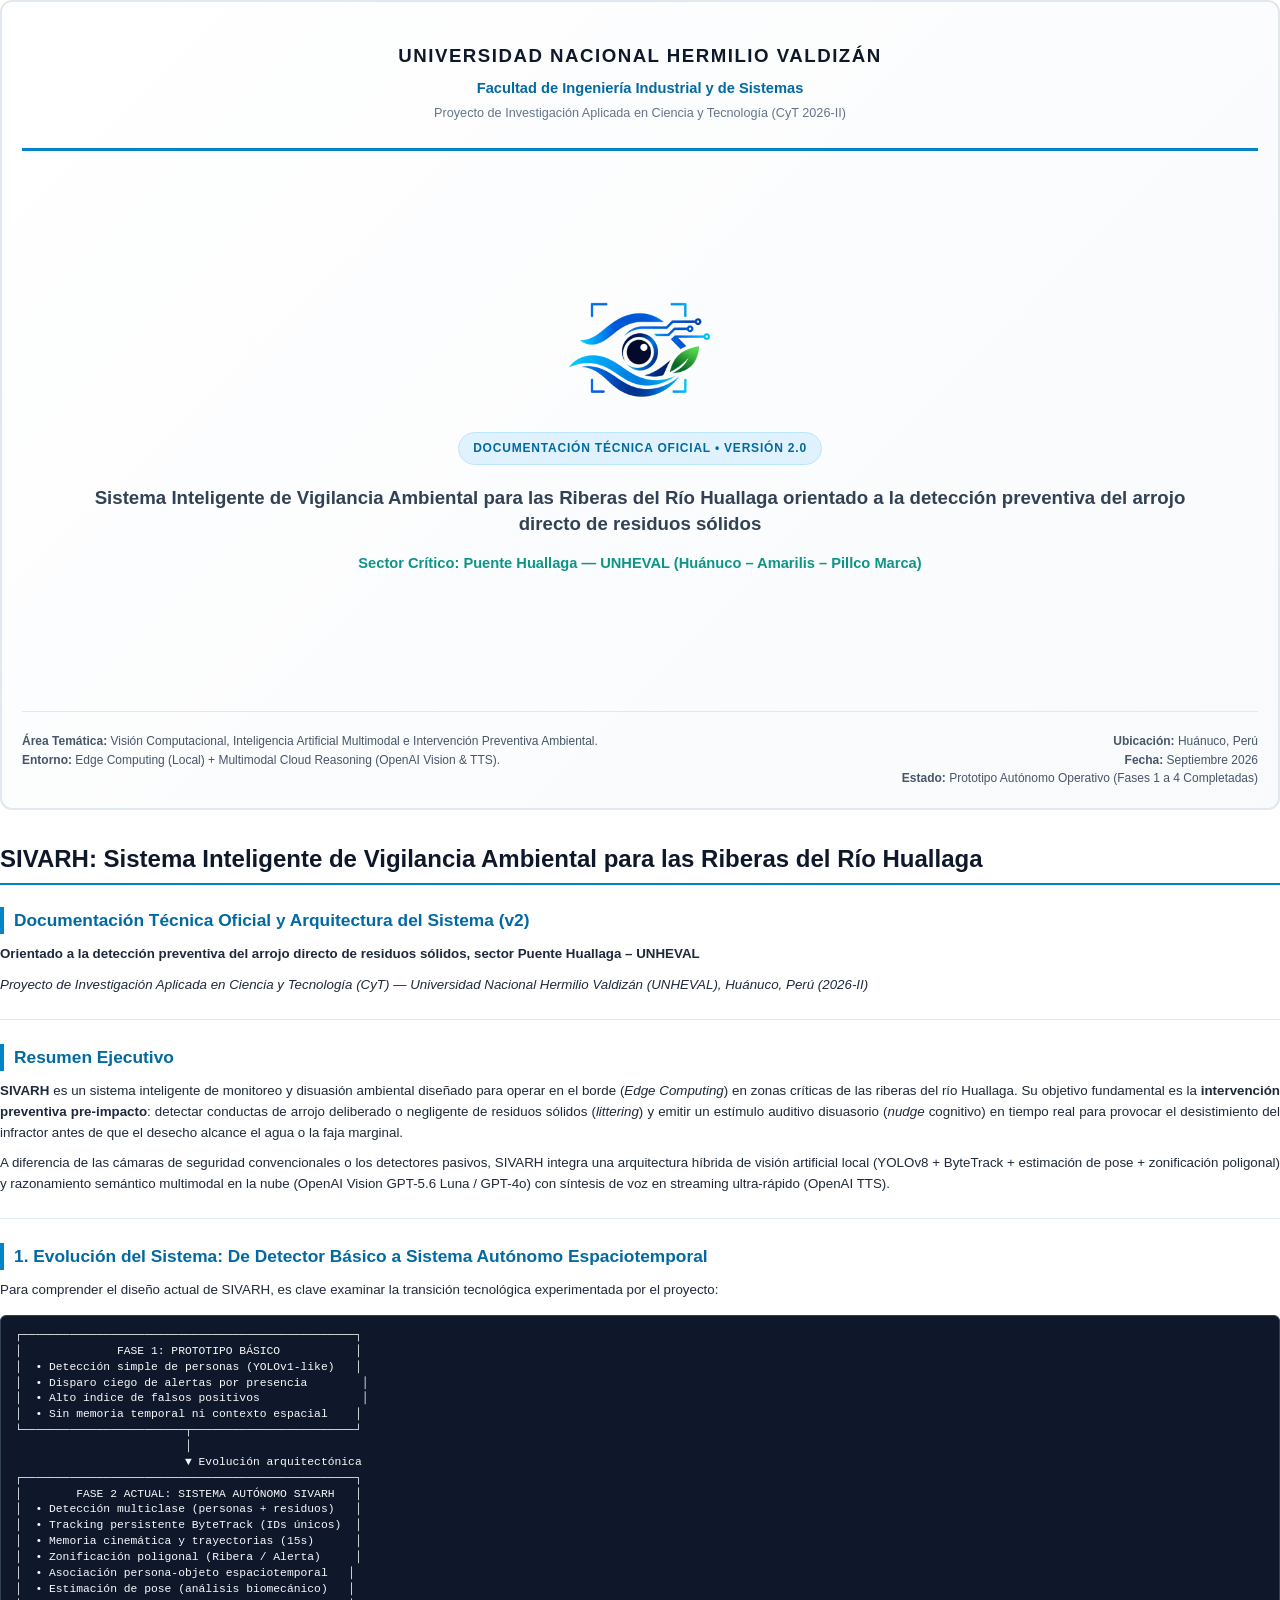
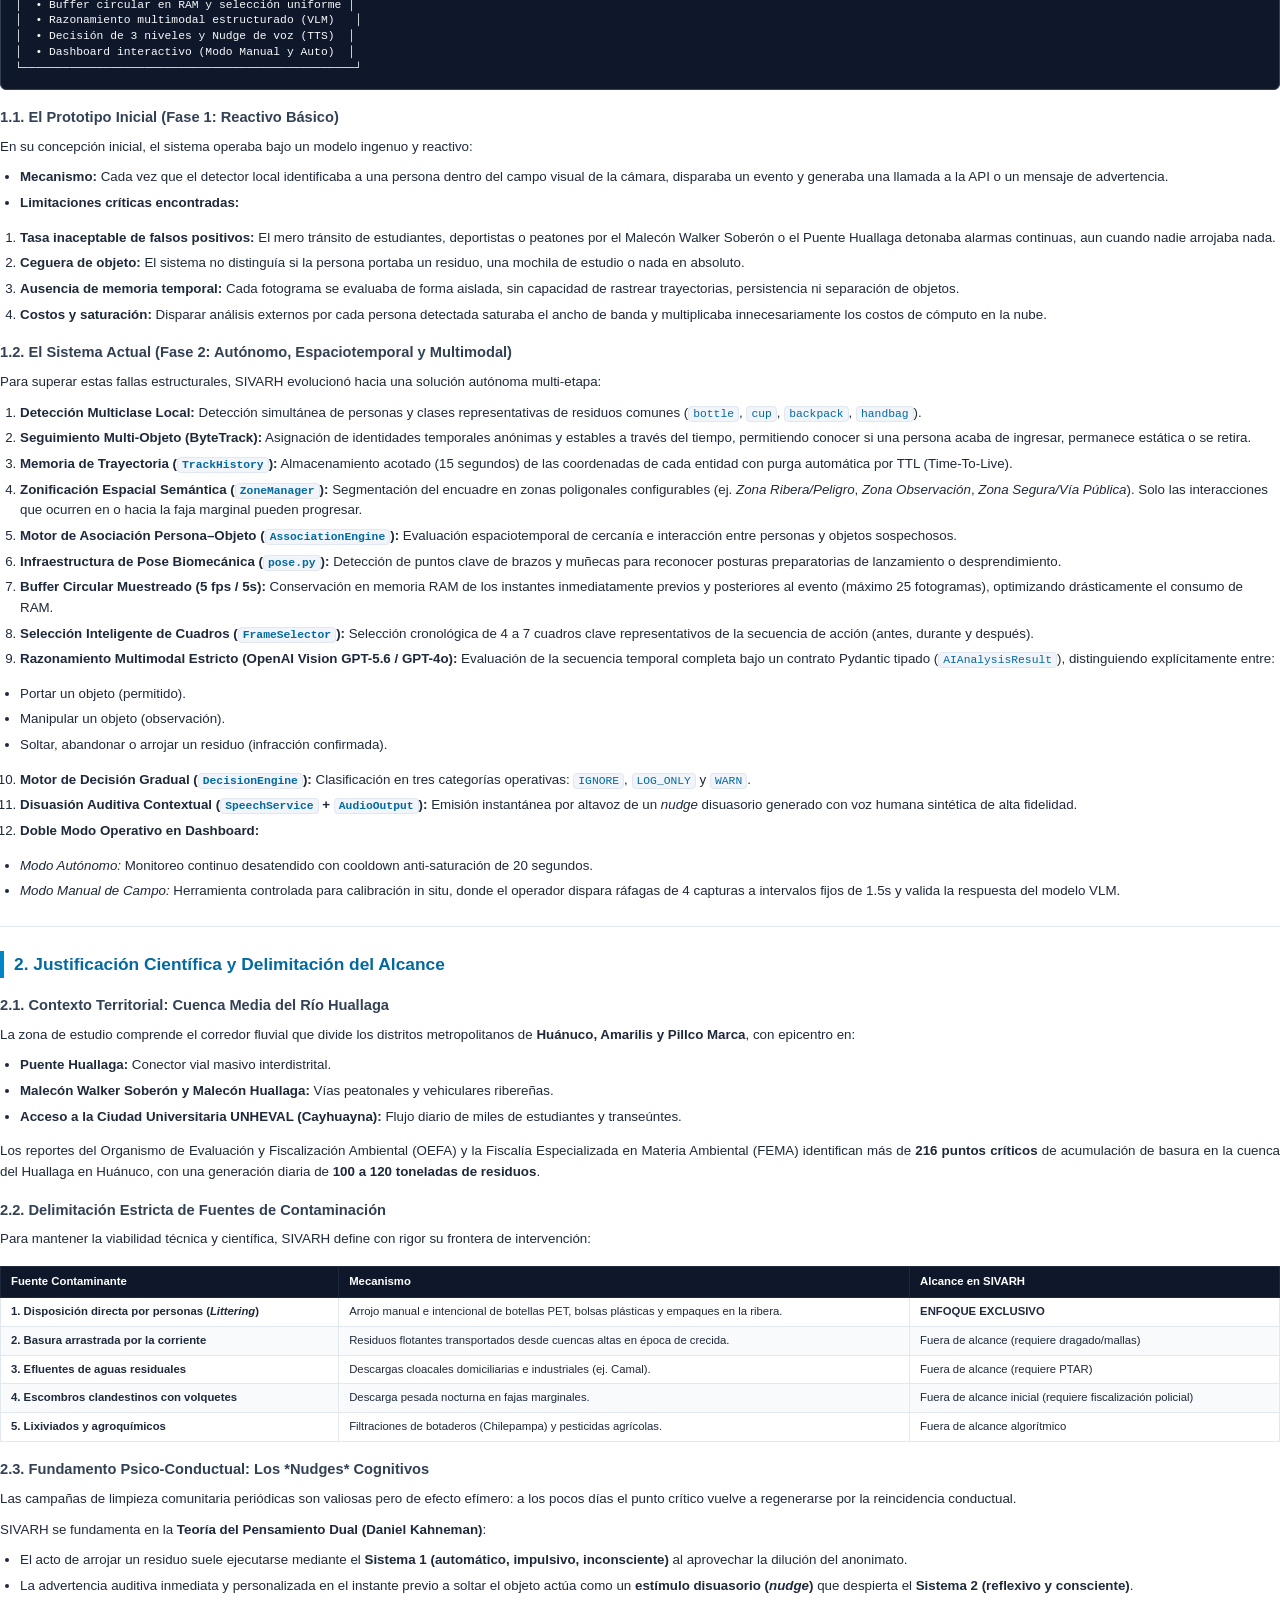
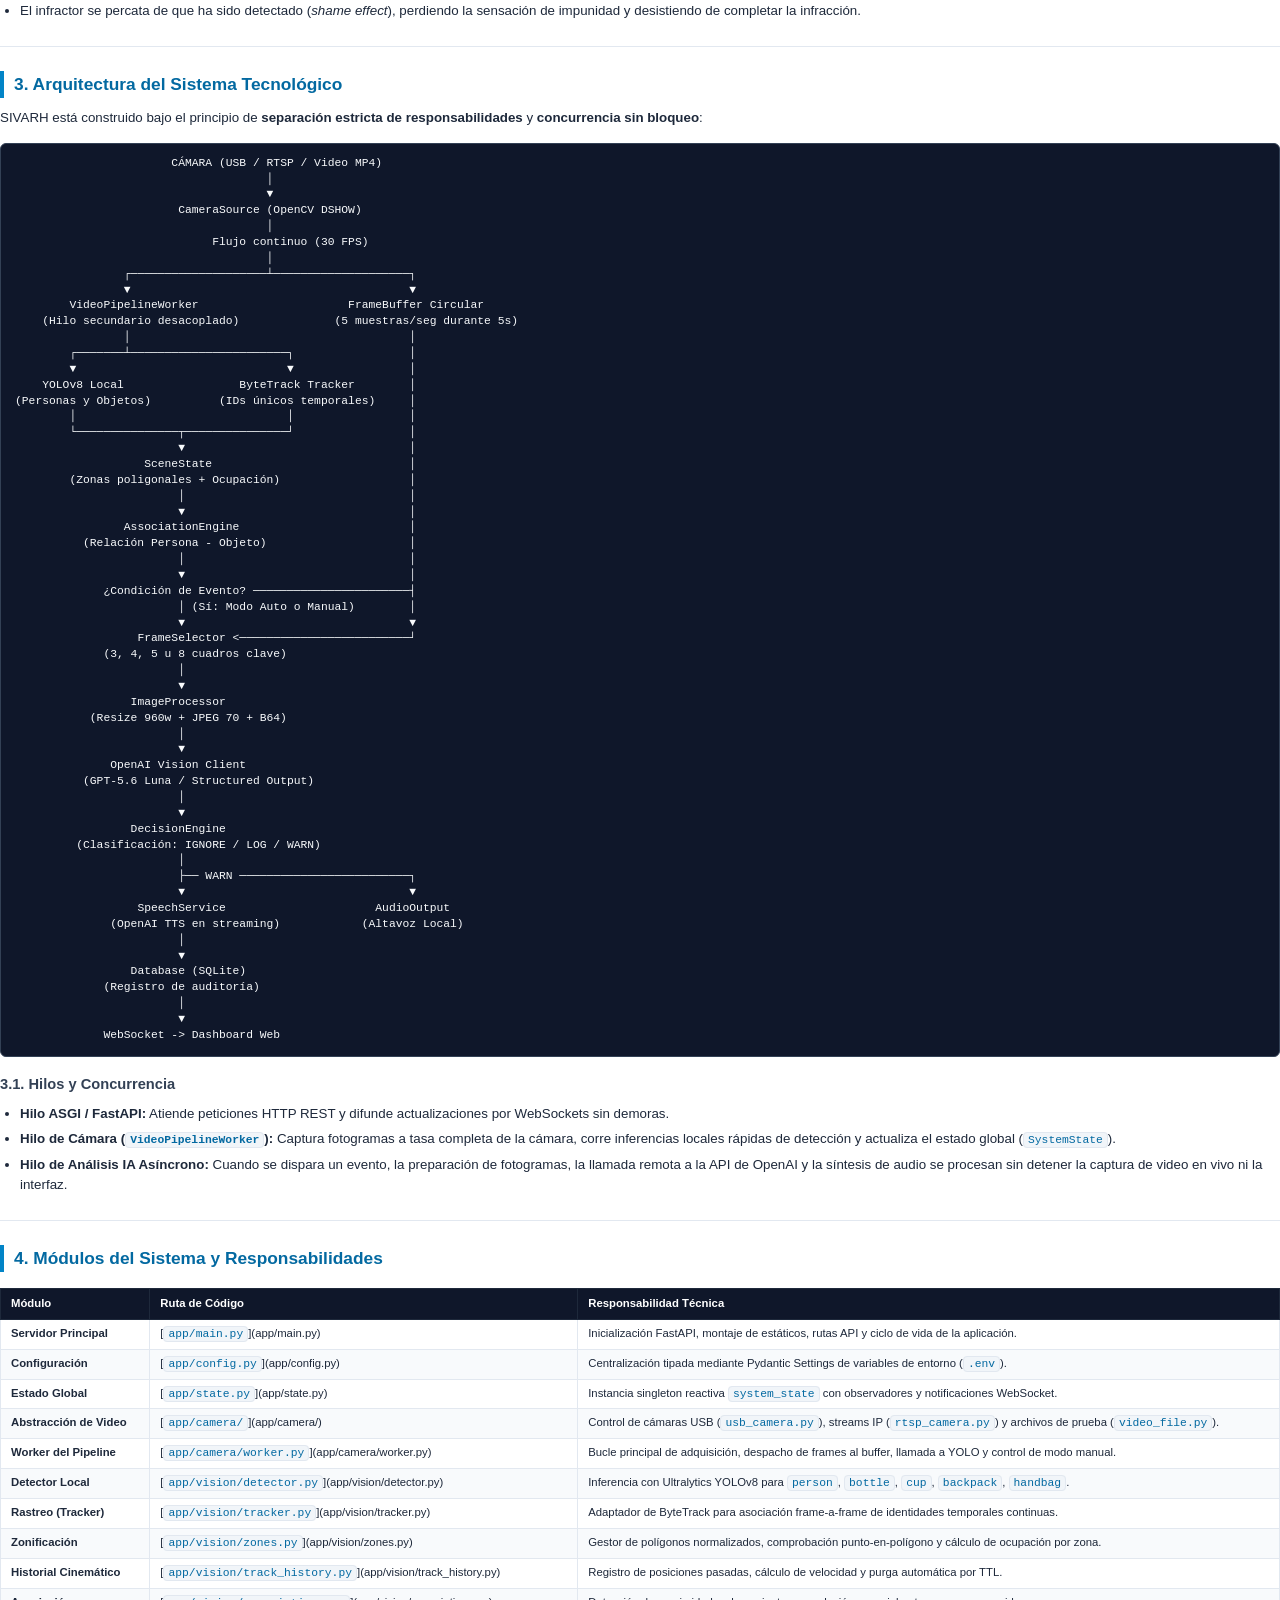
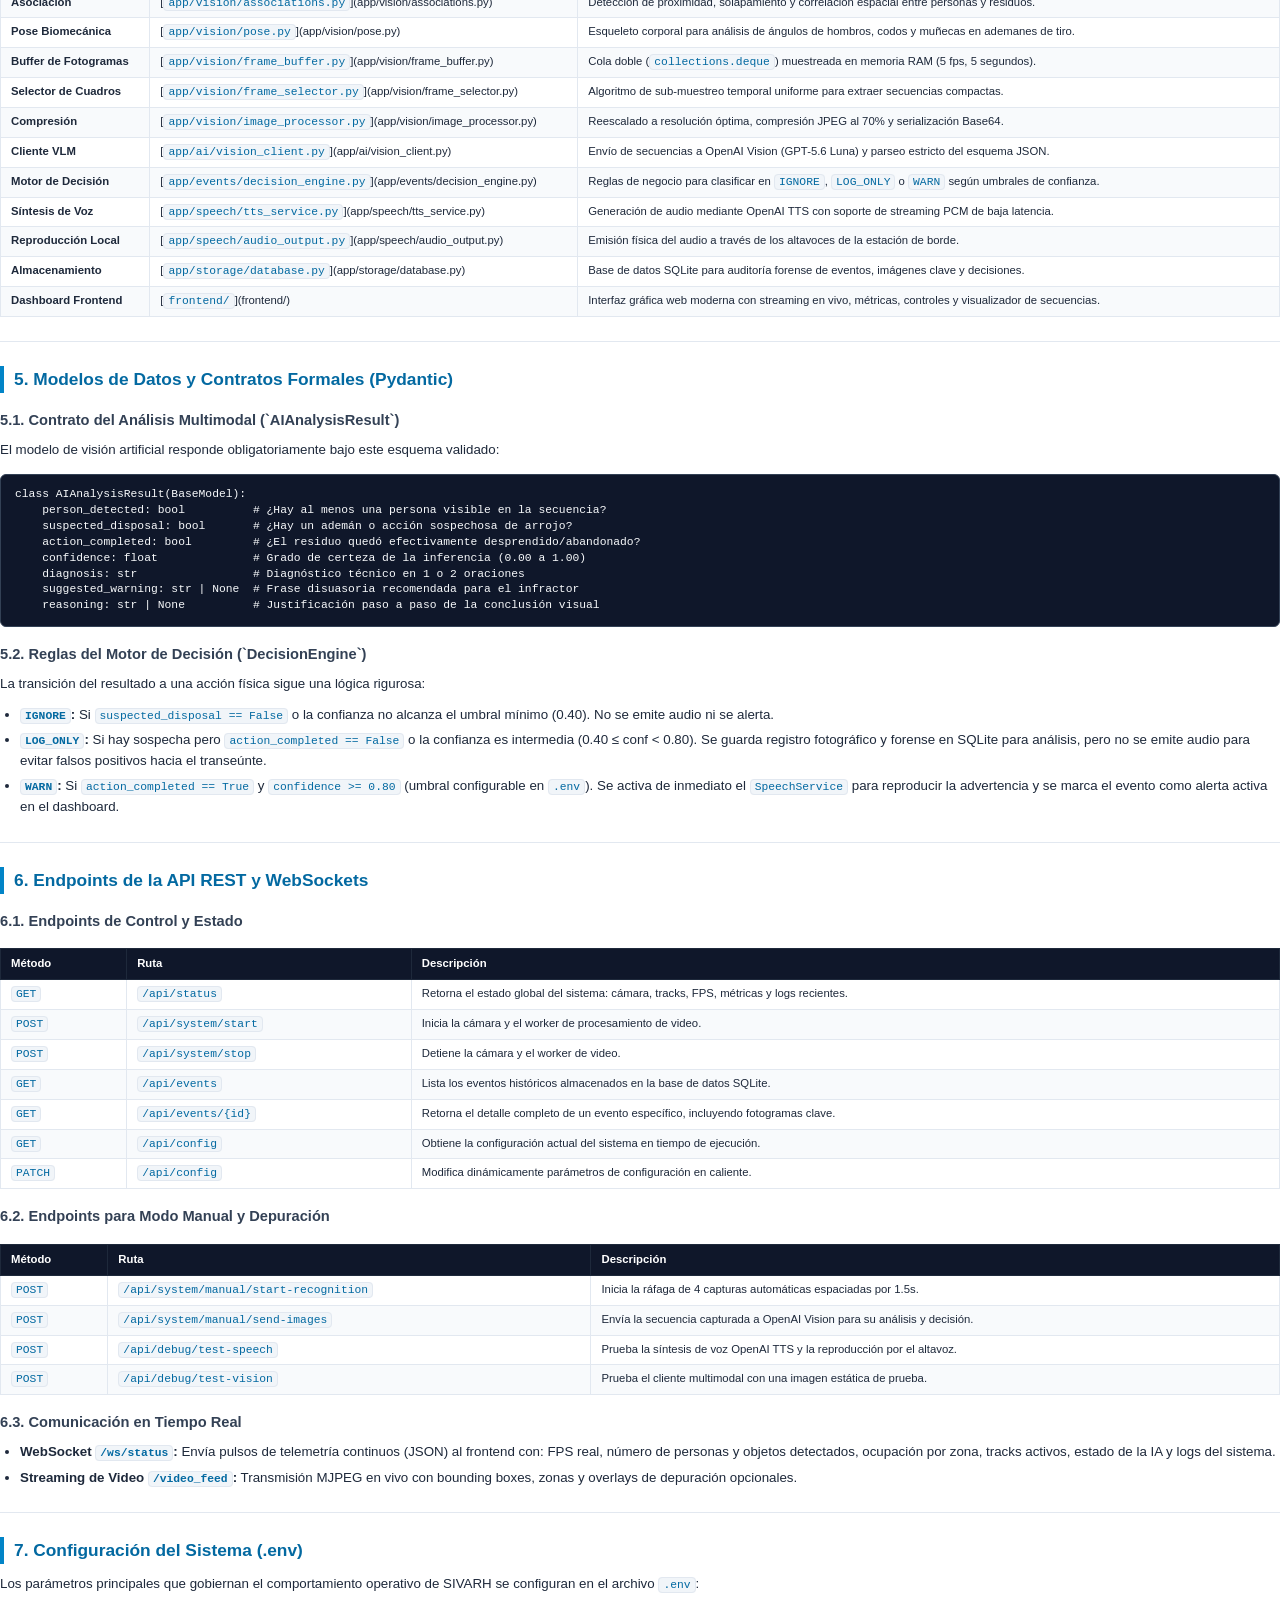
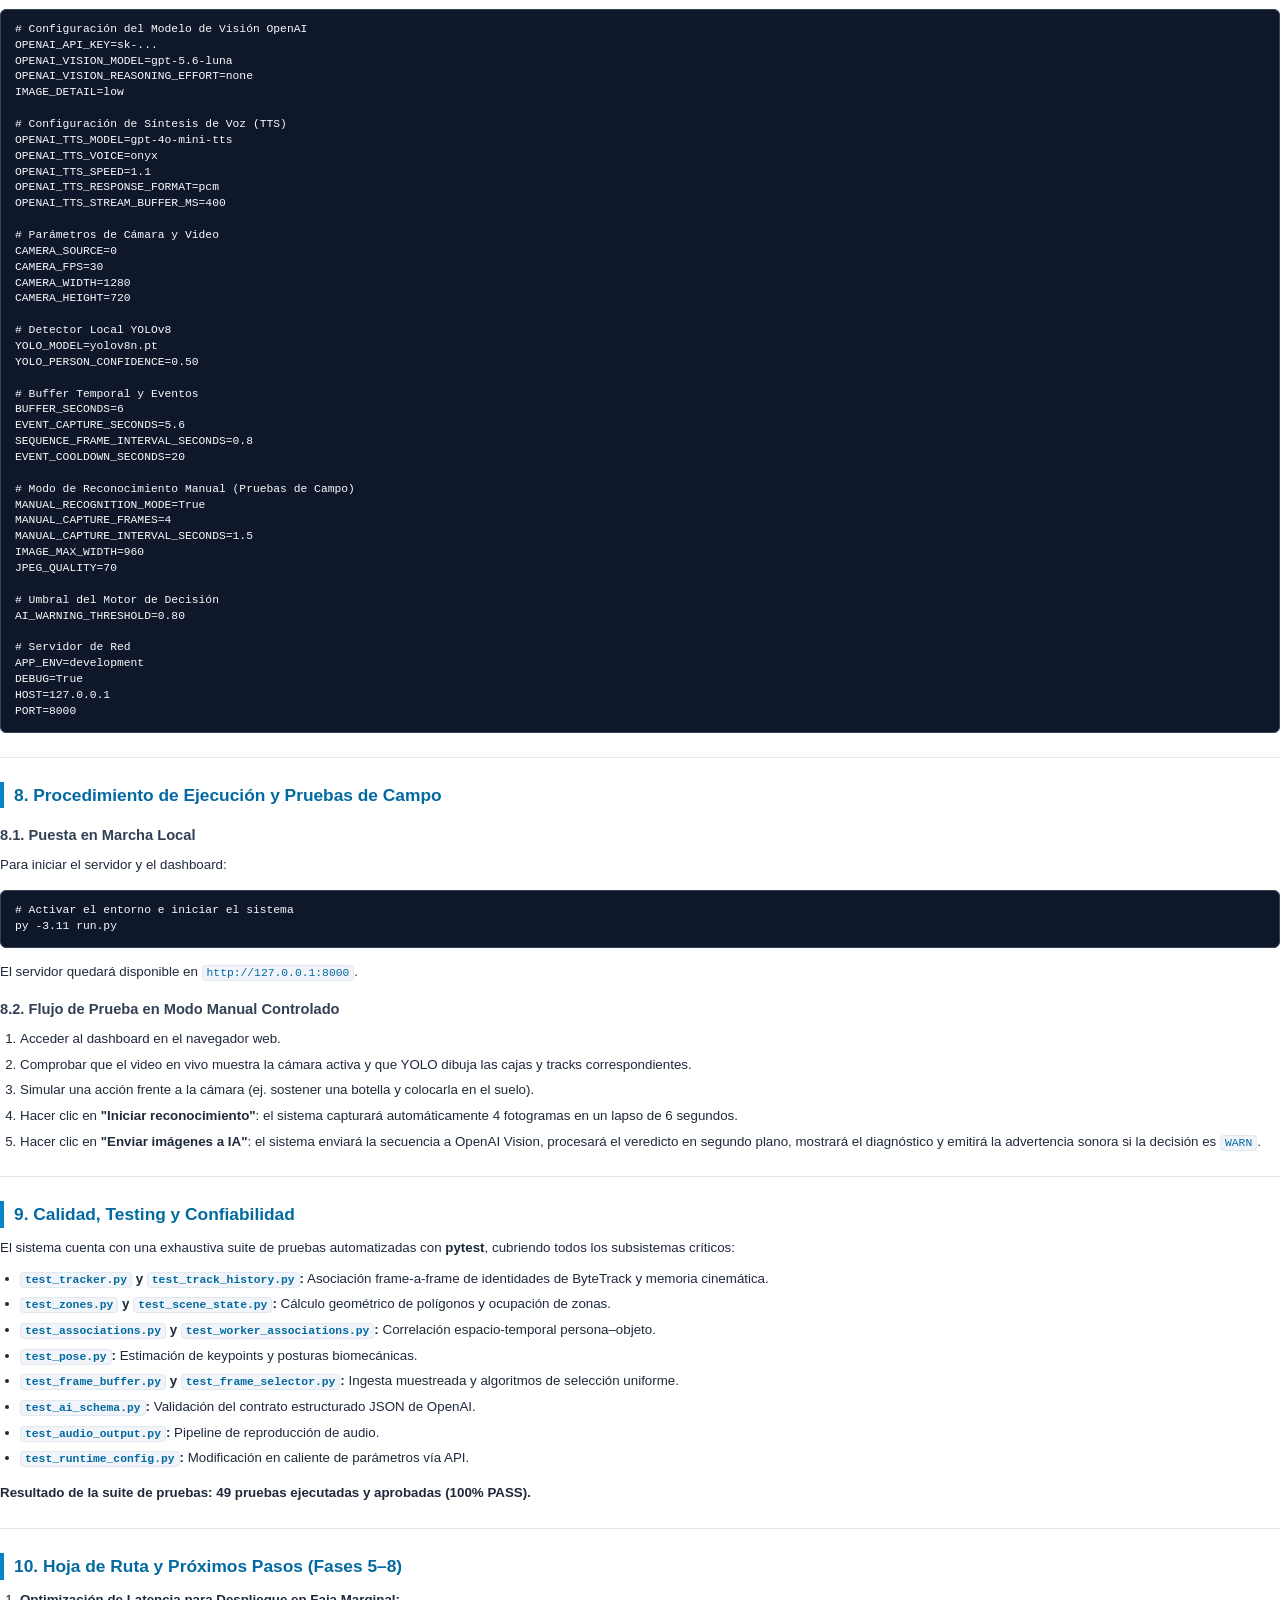
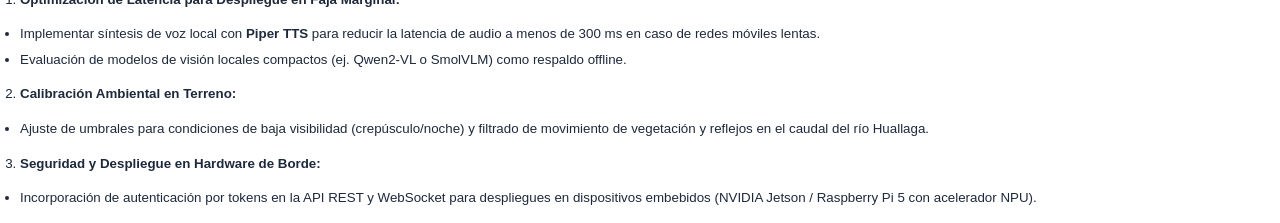
==== docs/documentacion_imprimible.html @ 77c77a1c "feat: integrate branding assets, implement PDF documentation templates, and add automated export uti" ====
<!DOCTYPE html>
<html lang="es">
<head>
    <meta charset="UTF-8">
    <title>SIVARH — Documentación Técnica y Arquitectura</title>
    <style>
        @page {
            size: A4 portrait;
            margin: 20mm 16mm 20mm 16mm;
            @top-right {
                content: "SIVARH — UNHEVAL (2026)";
                font-family: -apple-system, BlinkMacSystemFont, "Segoe UI", Roboto, sans-serif;
                font-size: 8pt;
                color: #64748b;
            }
            @bottom-right {
                content: "Página " counter(page);
                font-family: -apple-system, BlinkMacSystemFont, "Segoe UI", Roboto, sans-serif;
                font-size: 8pt;
                color: #64748b;
            }
            @bottom-left {
                content: "Documento Técnico de Investigación CyT";
                font-family: -apple-system, BlinkMacSystemFont, "Segoe UI", Roboto, sans-serif;
                font-size: 8pt;
                color: #64748b;
            }
        }

        * {
            box-sizing: border-box;
            -webkit-print-color-adjust: exact !important;
            print-color-adjust: exact !important;
        }

        body {
            font-family: "Segoe UI", -apple-system, BlinkMacSystemFont, Roboto, "Helvetica Neue", Arial, sans-serif;
            font-size: 10pt;
            line-height: 1.55;
            color: #1e293b;
            background-color: #ffffff;
            margin: 0;
            padding: 0;
        }

        /* Portada */
        .cover-page {
            page-break-after: always;
            min-height: 90vh;
            display: flex;
            flex-direction: column;
            justify-content: space-between;
            padding: 40px 20px 20px 20px;
            border: 2px solid #e2e8f0;
            border-radius: 12px;
            background: linear-gradient(135deg, #ffffff 0%, #f8fafc 100%);
        }

        .cover-header {
            text-align: center;
            border-bottom: 3px solid #0284c7;
            padding-bottom: 25px;
        }

        .institution {
            font-size: 14pt;
            font-weight: 700;
            color: #0f172a;
            text-transform: uppercase;
            letter-spacing: 1.5px;
            margin: 0;
        }

        .faculty {
            font-size: 11pt;
            color: #0369a1;
            font-weight: 600;
            margin-top: 6px;
        }

        .program {
            font-size: 9.5pt;
            color: #64748b;
            margin-top: 4px;
        }

        .cover-body {
            text-align: center;
            margin: 40px 0;
        }

        .cover-logo-wrapper {
            width: 150px;
            margin: 0 auto 18px;
        }

        .cover-logo-img {
            width: 100%;
            height: auto;
            object-fit: contain;
        }

        .badge {
            display: inline-block;
            background: #e0f2fe;
            color: #0369a1;
            padding: 6px 14px;
            border-radius: 20px;
            font-size: 9pt;
            font-weight: 700;
            letter-spacing: 0.8px;
            text-transform: uppercase;
            margin-bottom: 20px;
            border: 1px solid #bae6fd;
        }

        .project-acronym {
            font-size: 34pt;
            font-weight: 900;
            color: #0f172a;
            letter-spacing: 2px;
            margin: 10px 0;
            background: linear-gradient(90deg, #0284c7, #0f766e);
            -webkit-background-clip: text;
            -webkit-text-fill-color: transparent;
        }

        .project-title {
            font-size: 14pt;
            font-weight: 700;
            color: #334155;
            max-width: 90%;
            margin: 0 auto;
            line-height: 1.4;
        }

        .project-subtitle {
            font-size: 11pt;
            color: #0d9488;
            font-weight: 600;
            margin-top: 15px;
        }

        .cover-footer {
            border-top: 1px solid #e2e8f0;
            padding-top: 20px;
            display: flex;
            justify-content: space-between;
            font-size: 9pt;
            color: #475569;
        }

        .cover-footer-column {
            flex: 1;
        }

        .cover-footer-right {
            text-align: right;
        }

        /* Tipografía y secciones */
        h1.chapter-title {
            font-size: 18pt;
            font-weight: 800;
            color: #0f172a;
            border-bottom: 2px solid #0284c7;
            padding-bottom: 6px;
            margin-top: 30px;
            margin-bottom: 15px;
            page-break-before: always;
        }

        /* Evitar salto de página en el primer h1 después de la portada */
        .cover-page + h1.chapter-title {
            page-break-before: avoid;
        }

        h2.section-title {
            font-size: 13pt;
            font-weight: 700;
            color: #0369a1;
            margin-top: 22px;
            margin-bottom: 10px;
            border-left: 4px solid #0284c7;
            padding-left: 10px;
            page-break-after: avoid;
        }

        h3.subsection-title {
            font-size: 11pt;
            font-weight: 600;
            color: #334155;
            margin-top: 16px;
            margin-bottom: 8px;
            page-break-after: avoid;
        }

        p {
            margin: 0 0 10px 0;
            text-align: justify;
        }

        .divider {
            border: 0;
            height: 1px;
            background: #e2e8f0;
            margin: 24px 0;
        }

        /* Listas */
        .styled-list {
            margin: 8px 0 14px 20px;
            padding: 0;
        }

        li {
            margin-bottom: 5px;
        }

        /* Tablas */
        .table-container {
            margin: 16px 0;
            width: 100%;
            overflow-x: auto;
            page-break-inside: avoid;
        }

        table {
            width: 100%;
            border-collapse: collapse;
            font-size: 8.5pt;
            line-height: 1.4;
        }

        th {
            background-color: #0f172a;
            color: #ffffff;
            font-weight: 600;
            text-align: left;
            padding: 7px 10px;
            border: 1px solid #1e293b;
        }

        td {
            padding: 6px 10px;
            border: 1px solid #e2e8f0;
            vertical-align: top;
        }

        tr:nth-child(even) {
            background-color: #f8fafc;
        }

        /* Bloques de código y pre */
        pre.code-block {
            background-color: #0f172a;
            color: #f8fafc;
            padding: 12px 14px;
            border-radius: 6px;
            font-family: "Consolas", "Courier New", monospace;
            font-size: 8pt;
            line-height: 1.4;
            overflow-x: hidden;
            white-space: pre-wrap;
            word-break: break-word;
            margin: 14px 0;
            page-break-inside: avoid;
            border: 1px solid #334155;
        }

        code {
            font-family: "Consolas", "Courier New", monospace;
            font-size: 8.5pt;
            background-color: #f1f5f9;
            color: #0369a1;
            padding: 1px 4px;
            border-radius: 4px;
            border: 1px solid #e2e8f0;
        }

        pre code {
            background: transparent;
            color: inherit;
            padding: 0;
            border: 0;
        }

        .doc-link {
            color: #0284c7;
            font-weight: 600;
        }
    </style>
</head>
<body>

    <!-- PORTADA FORMAL PARA IMPRESIÓN -->
    <div class="cover-page">
        <div class="cover-header">
            <h1 class="institution">Universidad Nacional Hermilio Valdizán</h1>
            <div class="faculty">Facultad de Ingeniería Industrial y de Sistemas</div>
            <div class="program">Proyecto de Investigación Aplicada en Ciencia y Tecnología (CyT 2026-II)</div>
        </div>

        <div class="cover-body">
            <div class="cover-logo-wrapper">
                <img src="../assets/imagotipo_sivarh.png" alt="SIVARH" class="cover-logo-img">
            </div>
            <div class="badge">Documentación Técnica Oficial &bull; Versión 2.0</div>
            <div class="project-title">
                Sistema Inteligente de Vigilancia Ambiental para las Riberas del Río Huallaga orientado a la detección preventiva del arrojo directo de residuos sólidos
            </div>
            <div class="project-subtitle">
                Sector Crítico: Puente Huallaga &mdash; UNHEVAL (Huánuco &ndash; Amarilis &ndash; Pillco Marca)
            </div>
        </div>

        <div class="cover-footer">
            <div class="cover-footer-column">
                <strong>Área Temática:</strong> Visión Computacional, Inteligencia Artificial Multimodal e Intervención Preventiva Ambiental.<br>
                <strong>Entorno:</strong> Edge Computing (Local) + Multimodal Cloud Reasoning (OpenAI Vision &amp; TTS).
            </div>
            <div class="cover-footer-column cover-footer-right">
                <strong>Ubicación:</strong> Huánuco, Perú<br>
                <strong>Fecha:</strong> Septiembre 2026<br>
                <strong>Estado:</strong> Prototipo Autónomo Operativo (Fases 1 a 4 Completadas)
            </div>
        </div>
    </div>

    <!-- CONTENIDO TÉCNICO -->
    <h1 class="chapter-title">SIVARH: Sistema Inteligente de Vigilancia Ambiental para las Riberas del Río Huallaga</h1>
<h2 class="section-title">Documentación Técnica Oficial y Arquitectura del Sistema (v2)</h2>

<p><strong>Orientado a la detección preventiva del arrojo directo de residuos sólidos, sector Puente Huallaga – UNHEVAL</strong></p>
<p><em>Proyecto de Investigación Aplicada en Ciencia y Tecnología (CyT) — Universidad Nacional Hermilio Valdizán (UNHEVAL), Huánuco, Perú (2026-II)</em></p>

<hr class="divider"/>

<h2 class="section-title">Resumen Ejecutivo</h2>

<p><strong>SIVARH</strong> es un sistema inteligente de monitoreo y disuasión ambiental diseñado para operar en el borde (<em>Edge Computing</em>) en zonas críticas de las riberas del río Huallaga. Su objetivo fundamental es la <strong>intervención preventiva pre-impacto</strong>: detectar conductas de arrojo deliberado o negligente de residuos sólidos (<em>littering</em>) y emitir un estímulo auditivo disuasorio (<em>nudge</em> cognitivo) en tiempo real para provocar el desistimiento del infractor antes de que el desecho alcance el agua o la faja marginal.</p>

<p>A diferencia de las cámaras de seguridad convencionales o los detectores pasivos, SIVARH integra una arquitectura híbrida de visión artificial local (YOLOv8 + ByteTrack + estimación de pose + zonificación poligonal) y razonamiento semántico multimodal en la nube (OpenAI Vision GPT-5.6 Luna / GPT-4o) con síntesis de voz en streaming ultra-rápido (OpenAI TTS).</p>

<hr class="divider"/>

<h2 class="section-title">1. Evolución del Sistema: De Detector Básico a Sistema Autónomo Espaciotemporal</h2>

<p>Para comprender el diseño actual de SIVARH, es clave examinar la transición tecnológica experimentada por el proyecto:</p>

<pre class="code-block "><code>┌─────────────────────────────────────────────────┐
│              FASE 1: PROTOTIPO BÁSICO           │
│  • Detección simple de personas (YOLOv1-like)   │
│  • Disparo ciego de alertas por presencia        │
│  • Alto índice de falsos positivos               │
│  • Sin memoria temporal ni contexto espacial    │
└────────────────────────┬────────────────────────┘
                         │
                         ▼ Evolución arquitectónica
┌─────────────────────────────────────────────────┐
│        FASE 2 ACTUAL: SISTEMA AUTÓNOMO SIVARH   │
│  • Detección multiclase (personas + residuos)   │
│  • Tracking persistente ByteTrack (IDs únicos)  │
│  • Memoria cinemática y trayectorias (15s)      │
│  • Zonificación poligonal (Ribera / Alerta)     │
│  • Asociación persona-objeto espaciotemporal   │
│  • Estimación de pose (análisis biomecánico)   │
│  • Buffer circular en RAM y selección uniforme │
│  • Razonamiento multimodal estructurado (VLM)   │
│  • Decisión de 3 niveles y Nudge de voz (TTS)  │
│  • Dashboard interactivo (Modo Manual y Auto)  │
└─────────────────────────────────────────────────┘</code></pre>

<h3 class="subsection-title">1.1. El Prototipo Inicial (Fase 1: Reactivo Básico)</h3>
<p>En su concepción inicial, el sistema operaba bajo un modelo ingenuo y reactivo:</p>
<ul class="styled-list"><li class="bullet-item"><strong>Mecanismo:</strong> Cada vez que el detector local identificaba a una persona dentro del campo visual de la cámara, disparaba un evento y generaba una llamada a la API o un mensaje de advertencia.</li>
<li class="bullet-item"><strong>Limitaciones críticas encontradas:</strong></li>
</ul><ol class="styled-list"><li class="numbered-item" value="1"><strong>Tasa inaceptable de falsos positivos:</strong> El mero tránsito de estudiantes, deportistas o peatones por el Malecón Walker Soberón o el Puente Huallaga detonaba alarmas continuas, aun cuando nadie arrojaba nada.</li>
<li class="numbered-item" value="2"><strong>Ceguera de objeto:</strong> El sistema no distinguía si la persona portaba un residuo, una mochila de estudio o nada en absoluto.</li>
<li class="numbered-item" value="3"><strong>Ausencia de memoria temporal:</strong> Cada fotograma se evaluaba de forma aislada, sin capacidad de rastrear trayectorias, persistencia ni separación de objetos.</li>
<li class="numbered-item" value="4"><strong>Costos y saturación:</strong> Disparar análisis externos por cada persona detectada saturaba el ancho de banda y multiplicaba innecesariamente los costos de cómputo en la nube.</li>
</ol>
<h3 class="subsection-title">1.2. El Sistema Actual (Fase 2: Autónomo, Espaciotemporal y Multimodal)</h3>
<p>Para superar estas fallas estructurales, SIVARH evolucionó hacia una solución autónoma multi-etapa:</p>
<ol class="styled-list"><li class="numbered-item" value="1"><strong>Detección Multiclase Local:</strong> Detección simultánea de personas y clases representativas de residuos comunes (<code>bottle</code>, <code>cup</code>, <code>backpack</code>, <code>handbag</code>).</li>
<li class="numbered-item" value="2"><strong>Seguimiento Multi-Objeto (ByteTrack):</strong> Asignación de identidades temporales anónimas y estables a través del tiempo, permitiendo conocer si una persona acaba de ingresar, permanece estática o se retira.</li>
<li class="numbered-item" value="3"><strong>Memoria de Trayectoria (<code>TrackHistory</code>):</strong> Almacenamiento acotado (15 segundos) de las coordenadas de cada entidad con purga automática por TTL (Time-To-Live).</li>
<li class="numbered-item" value="4"><strong>Zonificación Espacial Semántica (<code>ZoneManager</code>):</strong> Segmentación del encuadre en zonas poligonales configurables (ej. <em>Zona Ribera/Peligro</em>, <em>Zona Observación</em>, <em>Zona Segura/Vía Pública</em>). Solo las interacciones que ocurren en o hacia la faja marginal pueden progresar.</li>
<li class="numbered-item" value="5"><strong>Motor de Asociación Persona–Objeto (<code>AssociationEngine</code>):</strong> Evaluación espaciotemporal de cercanía e interacción entre personas y objetos sospechosos.</li>
<li class="numbered-item" value="6"><strong>Infraestructura de Pose Biomecánica (<code>pose.py</code>):</strong> Detección de puntos clave de brazos y muñecas para reconocer posturas preparatorias de lanzamiento o desprendimiento.</li>
<li class="numbered-item" value="7"><strong>Buffer Circular Muestreado (5 fps / 5s):</strong> Conservación en memoria RAM de los instantes inmediatamente previos y posteriores al evento (máximo 25 fotogramas), optimizando drásticamente el consumo de RAM.</li>
<li class="numbered-item" value="8"><strong>Selección Inteligente de Cuadros (<code>FrameSelector</code>):</strong> Selección cronológica de 4 a 7 cuadros clave representativos de la secuencia de acción (antes, durante y después).</li>
<li class="numbered-item" value="9"><strong>Razonamiento Multimodal Estricto (OpenAI Vision GPT-5.6 / GPT-4o):</strong> Evaluación de la secuencia temporal completa bajo un contrato Pydantic tipado (<code>AIAnalysisResult</code>), distinguiendo explícitamente entre:</li>
</ol><ul class="styled-list"><li class="bullet-item">Portar un objeto (permitido).</li>
<li class="bullet-item">Manipular un objeto (observación).</li>
<li class="bullet-item">Soltar, abandonar o arrojar un residuo (infracción confirmada).</li>
</ul><ol class="styled-list"><li class="numbered-item" value="10"><strong>Motor de Decisión Gradual (<code>DecisionEngine</code>):</strong> Clasificación en tres categorías operativas: <code>IGNORE</code>, <code>LOG_ONLY</code> y <code>WARN</code>.</li>
<li class="numbered-item" value="11"><strong>Disuasión Auditiva Contextual (<code>SpeechService</code> + <code>AudioOutput</code>):</strong> Emisión instantánea por altavoz de un <em>nudge</em> disuasorio generado con voz humana sintética de alta fidelidad.</li>
<li class="numbered-item" value="12"><strong>Doble Modo Operativo en Dashboard:</strong></li>
</ol><ul class="styled-list"><li class="bullet-item"><em>Modo Autónomo:</em> Monitoreo continuo desatendido con cooldown anti-saturación de 20 segundos.</li>
<li class="bullet-item"><em>Modo Manual de Campo:</em> Herramienta controlada para calibración in situ, donde el operador dispara ráfagas de 4 capturas a intervalos fijos de 1.5s y valida la respuesta del modelo VLM.</li>
</ul>
<hr class="divider"/>

<h2 class="section-title">2. Justificación Científica y Delimitación del Alcance</h2>

<h3 class="subsection-title">2.1. Contexto Territorial: Cuenca Media del Río Huallaga</h3>
<p>La zona de estudio comprende el corredor fluvial que divide los distritos metropolitanos de <strong>Huánuco, Amarilis y Pillco Marca</strong>, con epicentro en:</p>
<ul class="styled-list"><li class="bullet-item"><strong>Puente Huallaga:</strong> Conector vial masivo interdistrital.</li>
<li class="bullet-item"><strong>Malecón Walker Soberón y Malecón Huallaga:</strong> Vías peatonales y vehiculares ribereñas.</li>
<li class="bullet-item"><strong>Acceso a la Ciudad Universitaria UNHEVAL (Cayhuayna):</strong> Flujo diario de miles de estudiantes y transeúntes.</li>
</ul>
<p>Los reportes del Organismo de Evaluación y Fiscalización Ambiental (OEFA) y la Fiscalía Especializada en Materia Ambiental (FEMA) identifican más de <strong>216 puntos críticos</strong> de acumulación de basura en la cuenca del Huallaga en Huánuco, con una generación diaria de <strong>100 a 120 toneladas de residuos</strong>.</p>

<h3 class="subsection-title">2.2. Delimitación Estricta de Fuentes de Contaminación</h3>
<p>Para mantener la viabilidad técnica y científica, SIVARH define con rigor su frontera de intervención:</p>

<div class="table-container"><table>
<thead><tr>
<th>Fuente Contaminante</th>
<th>Mecanismo</th>
<th>Alcance en SIVARH</th>
</tr></thead><tbody>
<tr>
<td><strong>1. Disposición directa por personas (<em>Littering</em>)</strong></td>
<td>Arrojo manual e intencional de botellas PET, bolsas plásticas y empaques en la ribera.</td>
<td><strong>ENFOQUE EXCLUSIVO</strong></td>
</tr>
<tr>
<td><strong>2. Basura arrastrada por la corriente</strong></td>
<td>Residuos flotantes transportados desde cuencas altas en época de crecida.</td>
<td>Fuera de alcance (requiere dragado/mallas)</td>
</tr>
<tr>
<td><strong>3. Efluentes de aguas residuales</strong></td>
<td>Descargas cloacales domiciliarias e industriales (ej. Camal).</td>
<td>Fuera de alcance (requiere PTAR)</td>
</tr>
<tr>
<td><strong>4. Escombros clandestinos con volquetes</strong></td>
<td>Descarga pesada nocturna en fajas marginales.</td>
<td>Fuera de alcance inicial (requiere fiscalización policial)</td>
</tr>
<tr>
<td><strong>5. Lixiviados y agroquímicos</strong></td>
<td>Filtraciones de botaderos (Chilepampa) y pesticidas agrícolas.</td>
<td>Fuera de alcance algorítmico</td>
</tr>
</tbody></table></div>

<h3 class="subsection-title">2.3. Fundamento Psico-Conductual: Los *Nudges* Cognitivos</h3>
<p>Las campañas de limpieza comunitaria periódicas son valiosas pero de efecto efímero: a los pocos días el punto crítico vuelve a regenerarse por la reincidencia conductual.</p>

<p>SIVARH se fundamenta en la <strong>Teoría del Pensamiento Dual (Daniel Kahneman)</strong>:</p>
<ul class="styled-list"><li class="bullet-item">El acto de arrojar un residuo suele ejecutarse mediante el <strong>Sistema 1 (automático, impulsivo, inconsciente)</strong> al aprovechar la dilución del anonimato.</li>
<li class="bullet-item">La advertencia auditiva inmediata y personalizada en el instante previo a soltar el objeto actúa como un <strong>estímulo disuasorio (<em>nudge</em>)</strong> que despierta el <strong>Sistema 2 (reflexivo y consciente)</strong>.</li>
<li class="bullet-item">El infractor se percata de que ha sido detectado (<em>shame effect</em>), perdiendo la sensación de impunidad y desistiendo de completar la infracción.</li>
</ul>
<hr class="divider"/>

<h2 class="section-title">3. Arquitectura del Sistema Tecnológico</h2>

<p>SIVARH está construido bajo el principio de <strong>separación estricta de responsabilidades</strong> y <strong>concurrencia sin bloqueo</strong>:</p>

<pre class="code-block "><code>                       CÁMARA (USB / RTSP / Video MP4)
                                     │
                                     ▼
                        CameraSource (OpenCV DSHOW)
                                     │
                             Flujo continuo (30 FPS)
                                     │
                ┌────────────────────┴────────────────────┐
                ▼                                         ▼
        VideoPipelineWorker                      FrameBuffer Circular
    (Hilo secundario desacoplado)              (5 muestras/seg durante 5s)
                │                                         │
        ┌───────┴───────────────────────┐                 │
        ▼                               ▼                 │
    YOLOv8 Local                 ByteTrack Tracker        │
(Personas y Objetos)          (IDs únicos temporales)     │
        │                               │                 │
        └───────────────┬───────────────┘                 │
                        ▼                                 │
                   SceneState                             │
        (Zonas poligonales + Ocupación)                   │
                        │                                 │
                        ▼                                 │
                AssociationEngine                         │
          (Relación Persona - Objeto)                     │
                        │                                 │
                        ▼                                 │
             ¿Condición de Evento? ───────────────────────┤
                        │ (Sí: Modo Auto o Manual)        │
                        ▼                                 ▼
                  FrameSelector &lt;─────────────────────────┘
             (3, 4, 5 u 8 cuadros clave)
                        │
                        ▼
                 ImageProcessor
           (Resize 960w + JPEG 70 + B64)
                        │
                        ▼
              OpenAI Vision Client
          (GPT-5.6 Luna / Structured Output)
                        │
                        ▼
                 DecisionEngine
         (Clasificación: IGNORE / LOG / WARN)
                        │
                        ├── WARN ─────────────────────────┐
                        ▼                                 ▼
                  SpeechService                      AudioOutput
              (OpenAI TTS en streaming)            (Altavoz Local)
                        │
                        ▼
                 Database (SQLite)
             (Registro de auditoría)
                        │
                        ▼
             WebSocket -&gt; Dashboard Web</code></pre>

<h3 class="subsection-title">3.1. Hilos y Concurrencia</h3>
<ul class="styled-list"><li class="bullet-item"><strong>Hilo ASGI / FastAPI:</strong> Atiende peticiones HTTP REST y difunde actualizaciones por WebSockets sin demoras.</li>
<li class="bullet-item"><strong>Hilo de Cámara (<code>VideoPipelineWorker</code>):</strong> Captura fotogramas a tasa completa de la cámara, corre inferencias locales rápidas de detección y actualiza el estado global (<code>SystemState</code>).</li>
<li class="bullet-item"><strong>Hilo de Análisis IA Asíncrono:</strong> Cuando se dispara un evento, la preparación de fotogramas, la llamada remota a la API de OpenAI y la síntesis de audio se procesan sin detener la captura de video en vivo ni la interfaz.</li>
</ul>
<hr class="divider"/>

<h2 class="section-title">4. Módulos del Sistema y Responsabilidades</h2>

<div class="table-container"><table>
<thead><tr>
<th>Módulo</th>
<th>Ruta de Código</th>
<th>Responsabilidad Técnica</th>
</tr></thead><tbody>
<tr>
<td><strong>Servidor Principal</strong></td>
<td>[<code>app/main.py</code>](app/main.py)</td>
<td>Inicialización FastAPI, montaje de estáticos, rutas API y ciclo de vida de la aplicación.</td>
</tr>
<tr>
<td><strong>Configuración</strong></td>
<td>[<code>app/config.py</code>](app/config.py)</td>
<td>Centralización tipada mediante Pydantic Settings de variables de entorno (<code>.env</code>).</td>
</tr>
<tr>
<td><strong>Estado Global</strong></td>
<td>[<code>app/state.py</code>](app/state.py)</td>
<td>Instancia singleton reactiva <code>system_state</code> con observadores y notificaciones WebSocket.</td>
</tr>
<tr>
<td><strong>Abstracción de Video</strong></td>
<td>[<code>app/camera/</code>](app/camera/)</td>
<td>Control de cámaras USB (<code>usb_camera.py</code>), streams IP (<code>rtsp_camera.py</code>) y archivos de prueba (<code>video_file.py</code>).</td>
</tr>
<tr>
<td><strong>Worker del Pipeline</strong></td>
<td>[<code>app/camera/worker.py</code>](app/camera/worker.py)</td>
<td>Bucle principal de adquisición, despacho de frames al buffer, llamada a YOLO y control de modo manual.</td>
</tr>
<tr>
<td><strong>Detector Local</strong></td>
<td>[<code>app/vision/detector.py</code>](app/vision/detector.py)</td>
<td>Inferencia con Ultralytics YOLOv8 para <code>person</code>, <code>bottle</code>, <code>cup</code>, <code>backpack</code>, <code>handbag</code>.</td>
</tr>
<tr>
<td><strong>Rastreo (Tracker)</strong></td>
<td>[<code>app/vision/tracker.py</code>](app/vision/tracker.py)</td>
<td>Adaptador de ByteTrack para asociación frame-a-frame de identidades temporales continuas.</td>
</tr>
<tr>
<td><strong>Zonificación</strong></td>
<td>[<code>app/vision/zones.py</code>](app/vision/zones.py)</td>
<td>Gestor de polígonos normalizados, comprobación punto-en-polígono y cálculo de ocupación por zona.</td>
</tr>
<tr>
<td><strong>Historial Cinemático</strong></td>
<td>[<code>app/vision/track_history.py</code>](app/vision/track_history.py)</td>
<td>Registro de posiciones pasadas, cálculo de velocidad y purga automática por TTL.</td>
</tr>
<tr>
<td><strong>Asociación</strong></td>
<td>[<code>app/vision/associations.py</code>](app/vision/associations.py)</td>
<td>Detección de proximidad, solapamiento y correlación espacial entre personas y residuos.</td>
</tr>
<tr>
<td><strong>Pose Biomecánica</strong></td>
<td>[<code>app/vision/pose.py</code>](app/vision/pose.py)</td>
<td>Esqueleto corporal para análisis de ángulos de hombros, codos y muñecas en ademanes de tiro.</td>
</tr>
<tr>
<td><strong>Buffer de Fotogramas</strong></td>
<td>[<code>app/vision/frame_buffer.py</code>](app/vision/frame_buffer.py)</td>
<td>Cola doble (<code>collections.deque</code>) muestreada en memoria RAM (5 fps, 5 segundos).</td>
</tr>
<tr>
<td><strong>Selector de Cuadros</strong></td>
<td>[<code>app/vision/frame_selector.py</code>](app/vision/frame_selector.py)</td>
<td>Algoritmo de sub-muestreo temporal uniforme para extraer secuencias compactas.</td>
</tr>
<tr>
<td><strong>Compresión</strong></td>
<td>[<code>app/vision/image_processor.py</code>](app/vision/image_processor.py)</td>
<td>Reescalado a resolución óptima, compresión JPEG al 70% y serialización Base64.</td>
</tr>
<tr>
<td><strong>Cliente VLM</strong></td>
<td>[<code>app/ai/vision_client.py</code>](app/ai/vision_client.py)</td>
<td>Envío de secuencias a OpenAI Vision (GPT-5.6 Luna) y parseo estricto del esquema JSON.</td>
</tr>
<tr>
<td><strong>Motor de Decisión</strong></td>
<td>[<code>app/events/decision_engine.py</code>](app/events/decision_engine.py)</td>
<td>Reglas de negocio para clasificar en <code>IGNORE</code>, <code>LOG_ONLY</code> o <code>WARN</code> según umbrales de confianza.</td>
</tr>
<tr>
<td><strong>Síntesis de Voz</strong></td>
<td>[<code>app/speech/tts_service.py</code>](app/speech/tts_service.py)</td>
<td>Generación de audio mediante OpenAI TTS con soporte de streaming PCM de baja latencia.</td>
</tr>
<tr>
<td><strong>Reproducción Local</strong></td>
<td>[<code>app/speech/audio_output.py</code>](app/speech/audio_output.py)</td>
<td>Emisión física del audio a través de los altavoces de la estación de borde.</td>
</tr>
<tr>
<td><strong>Almacenamiento</strong></td>
<td>[<code>app/storage/database.py</code>](app/storage/database.py)</td>
<td>Base de datos SQLite para auditoría forense de eventos, imágenes clave y decisiones.</td>
</tr>
<tr>
<td><strong>Dashboard Frontend</strong></td>
<td>[<code>frontend/</code>](frontend/)</td>
<td>Interfaz gráfica web moderna con streaming en vivo, métricas, controles y visualizador de secuencias.</td>
</tr>
</tbody></table></div>

<hr class="divider"/>

<h2 class="section-title">5. Modelos de Datos y Contratos Formales (Pydantic)</h2>

<h3 class="subsection-title">5.1. Contrato del Análisis Multimodal (`AIAnalysisResult`)</h3>
<p>El modelo de visión artificial responde obligatoriamente bajo este esquema validado:</p>

<pre class="code-block python"><code>class AIAnalysisResult(BaseModel):
    person_detected: bool          # ¿Hay al menos una persona visible en la secuencia?
    suspected_disposal: bool       # ¿Hay un ademán o acción sospechosa de arrojo?
    action_completed: bool         # ¿El residuo quedó efectivamente desprendido/abandonado?
    confidence: float              # Grado de certeza de la inferencia (0.00 a 1.00)
    diagnosis: str                 # Diagnóstico técnico en 1 o 2 oraciones
    suggested_warning: str | None  # Frase disuasoria recomendada para el infractor
    reasoning: str | None          # Justificación paso a paso de la conclusión visual</code></pre>

<h3 class="subsection-title">5.2. Reglas del Motor de Decisión (`DecisionEngine`)</h3>
<p>La transición del resultado a una acción física sigue una lógica rigurosa:</p>
<ul class="styled-list"><li class="bullet-item"><strong><code>IGNORE</code>:</strong> Si <code>suspected_disposal == False</code> o la confianza no alcanza el umbral mínimo (0.40). No se emite audio ni se alerta.</li>
<li class="bullet-item"><strong><code>LOG_ONLY</code>:</strong> Si hay sospecha pero <code>action_completed == False</code> o la confianza es intermedia (0.40 ≤ conf < 0.80). Se guarda registro fotográfico y forense en SQLite para análisis, pero no se emite audio para evitar falsos positivos hacia el transeúnte.</li>
<li class="bullet-item"><strong><code>WARN</code>:</strong> Si <code>action_completed == True</code> y <code>confidence >= 0.80</code> (umbral configurable en <code>.env</code>). Se activa de inmediato el <code>SpeechService</code> para reproducir la advertencia y se marca el evento como alerta activa en el dashboard.</li>
</ul>
<hr class="divider"/>

<h2 class="section-title">6. Endpoints de la API REST y WebSockets</h2>

<h3 class="subsection-title">6.1. Endpoints de Control y Estado</h3>
<div class="table-container"><table>
<thead><tr>
<th>Método</th>
<th>Ruta</th>
<th>Descripción</th>
</tr></thead><tbody>
<tr>
<td><code>GET</code></td>
<td><code>/api/status</code></td>
<td>Retorna el estado global del sistema: cámara, tracks, FPS, métricas y logs recientes.</td>
</tr>
<tr>
<td><code>POST</code></td>
<td><code>/api/system/start</code></td>
<td>Inicia la cámara y el worker de procesamiento de video.</td>
</tr>
<tr>
<td><code>POST</code></td>
<td><code>/api/system/stop</code></td>
<td>Detiene la cámara y el worker de video.</td>
</tr>
<tr>
<td><code>GET</code></td>
<td><code>/api/events</code></td>
<td>Lista los eventos históricos almacenados en la base de datos SQLite.</td>
</tr>
<tr>
<td><code>GET</code></td>
<td><code>/api/events/{id}</code></td>
<td>Retorna el detalle completo de un evento específico, incluyendo fotogramas clave.</td>
</tr>
<tr>
<td><code>GET</code></td>
<td><code>/api/config</code></td>
<td>Obtiene la configuración actual del sistema en tiempo de ejecución.</td>
</tr>
<tr>
<td><code>PATCH</code></td>
<td><code>/api/config</code></td>
<td>Modifica dinámicamente parámetros de configuración en caliente.</td>
</tr>
</tbody></table></div>

<h3 class="subsection-title">6.2. Endpoints para Modo Manual y Depuración</h3>
<div class="table-container"><table>
<thead><tr>
<th>Método</th>
<th>Ruta</th>
<th>Descripción</th>
</tr></thead><tbody>
<tr>
<td><code>POST</code></td>
<td><code>/api/system/manual/start-recognition</code></td>
<td>Inicia la ráfaga de 4 capturas automáticas espaciadas por 1.5s.</td>
</tr>
<tr>
<td><code>POST</code></td>
<td><code>/api/system/manual/send-images</code></td>
<td>Envía la secuencia capturada a OpenAI Vision para su análisis y decisión.</td>
</tr>
<tr>
<td><code>POST</code></td>
<td><code>/api/debug/test-speech</code></td>
<td>Prueba la síntesis de voz OpenAI TTS y la reproducción por el altavoz.</td>
</tr>
<tr>
<td><code>POST</code></td>
<td><code>/api/debug/test-vision</code></td>
<td>Prueba el cliente multimodal con una imagen estática de prueba.</td>
</tr>
</tbody></table></div>

<h3 class="subsection-title">6.3. Comunicación en Tiempo Real</h3>
<ul class="styled-list"><li class="bullet-item"><strong>WebSocket <code>/ws/status</code>:</strong> Envía pulsos de telemetría continuos (JSON) al frontend con: FPS real, número de personas y objetos detectados, ocupación por zona, tracks activos, estado de la IA y logs del sistema.</li>
<li class="bullet-item"><strong>Streaming de Video <code>/video_feed</code>:</strong> Transmisión MJPEG en vivo con bounding boxes, zonas y overlays de depuración opcionales.</li>
</ul>
<hr class="divider"/>

<h2 class="section-title">7. Configuración del Sistema (.env)</h2>

<p>Los parámetros principales que gobiernan el comportamiento operativo de SIVARH se configuran en el archivo <code>.env</code>:</p>

<pre class="code-block env"><code># Configuración del Modelo de Visión OpenAI
OPENAI_API_KEY=sk-...
OPENAI_VISION_MODEL=gpt-5.6-luna
OPENAI_VISION_REASONING_EFFORT=none
IMAGE_DETAIL=low

# Configuración de Síntesis de Voz (TTS)
OPENAI_TTS_MODEL=gpt-4o-mini-tts
OPENAI_TTS_VOICE=onyx
OPENAI_TTS_SPEED=1.1
OPENAI_TTS_RESPONSE_FORMAT=pcm
OPENAI_TTS_STREAM_BUFFER_MS=400

# Parámetros de Cámara y Video
CAMERA_SOURCE=0
CAMERA_FPS=30
CAMERA_WIDTH=1280
CAMERA_HEIGHT=720

# Detector Local YOLOv8
YOLO_MODEL=yolov8n.pt
YOLO_PERSON_CONFIDENCE=0.50

# Buffer Temporal y Eventos
BUFFER_SECONDS=6
EVENT_CAPTURE_SECONDS=5.6
SEQUENCE_FRAME_INTERVAL_SECONDS=0.8
EVENT_COOLDOWN_SECONDS=20

# Modo de Reconocimiento Manual (Pruebas de Campo)
MANUAL_RECOGNITION_MODE=True
MANUAL_CAPTURE_FRAMES=4
MANUAL_CAPTURE_INTERVAL_SECONDS=1.5
IMAGE_MAX_WIDTH=960
JPEG_QUALITY=70

# Umbral del Motor de Decisión
AI_WARNING_THRESHOLD=0.80

# Servidor de Red
APP_ENV=development
DEBUG=True
HOST=127.0.0.1
PORT=8000</code></pre>

<hr class="divider"/>

<h2 class="section-title">8. Procedimiento de Ejecución y Pruebas de Campo</h2>

<h3 class="subsection-title">8.1. Puesta en Marcha Local</h3>
<p>Para iniciar el servidor y el dashboard:</p>
<pre class="code-block powershell"><code># Activar el entorno e iniciar el sistema
py -3.11 run.py</code></pre>
<p>El servidor quedará disponible en <code>http://127.0.0.1:8000</code>.</p>

<h3 class="subsection-title">8.2. Flujo de Prueba en Modo Manual Controlado</h3>
<ol class="styled-list"><li class="numbered-item" value="1">Acceder al dashboard en el navegador web.</li>
<li class="numbered-item" value="2">Comprobar que el video en vivo muestra la cámara activa y que YOLO dibuja las cajas y tracks correspondientes.</li>
<li class="numbered-item" value="3">Simular una acción frente a la cámara (ej. sostener una botella y colocarla en el suelo).</li>
<li class="numbered-item" value="4">Hacer clic en <strong>"Iniciar reconocimiento"</strong>: el sistema capturará automáticamente 4 fotogramas en un lapso de 6 segundos.</li>
<li class="numbered-item" value="5">Hacer clic en <strong>"Enviar imágenes a IA"</strong>: el sistema enviará la secuencia a OpenAI Vision, procesará el veredicto en segundo plano, mostrará el diagnóstico y emitirá la advertencia sonora si la decisión es <code>WARN</code>.</li>
</ol>
<hr class="divider"/>

<h2 class="section-title">9. Calidad, Testing y Confiabilidad</h2>

<p>El sistema cuenta con una exhaustiva suite de pruebas automatizadas con <strong>pytest</strong>, cubriendo todos los subsistemas críticos:</p>
<ul class="styled-list"><li class="bullet-item"><strong><code>test_tracker.py</code> y <code>test_track_history.py</code>:</strong> Asociación frame-a-frame de identidades de ByteTrack y memoria cinemática.</li>
<li class="bullet-item"><strong><code>test_zones.py</code> y <code>test_scene_state.py</code>:</strong> Cálculo geométrico de polígonos y ocupación de zonas.</li>
<li class="bullet-item"><strong><code>test_associations.py</code> y <code>test_worker_associations.py</code>:</strong> Correlación espacio-temporal persona–objeto.</li>
<li class="bullet-item"><strong><code>test_pose.py</code>:</strong> Estimación de keypoints y posturas biomecánicas.</li>
<li class="bullet-item"><strong><code>test_frame_buffer.py</code> y <code>test_frame_selector.py</code>:</strong> Ingesta muestreada y algoritmos de selección uniforme.</li>
<li class="bullet-item"><strong><code>test_ai_schema.py</code>:</strong> Validación del contrato estructurado JSON de OpenAI.</li>
<li class="bullet-item"><strong><code>test_audio_output.py</code>:</strong> Pipeline de reproducción de audio.</li>
<li class="bullet-item"><strong><code>test_runtime_config.py</code>:</strong> Modificación en caliente de parámetros vía API.</li>
</ul>
<p><strong>Resultado de la suite de pruebas:</strong> <strong>49 pruebas ejecutadas y aprobadas (100% PASS).</strong></p>

<hr class="divider"/>

<h2 class="section-title">10. Hoja de Ruta y Próximos Pasos (Fases 5–8)</h2>

<ol class="styled-list"><li class="numbered-item" value="1"><strong>Optimización de Latencia para Despliegue en Faja Marginal:</strong></li>
</ol><ul class="styled-list"><li class="bullet-item">Implementar síntesis de voz local con <strong>Piper TTS</strong> para reducir la latencia de audio a menos de 300 ms en caso de redes móviles lentas.</li>
<li class="bullet-item">Evaluación de modelos de visión locales compactos (ej. Qwen2-VL o SmolVLM) como respaldo offline.</li>
</ul><ol class="styled-list"><li class="numbered-item" value="2"><strong>Calibración Ambiental en Terreno:</strong></li>
</ol><ul class="styled-list"><li class="bullet-item">Ajuste de umbrales para condiciones de baja visibilidad (crepúsculo/noche) y filtrado de movimiento de vegetación y reflejos en el caudal del río Huallaga.</li>
</ul><ol class="styled-list"><li class="numbered-item" value="3"><strong>Seguridad y Despliegue en Hardware de Borde:</strong></li>
</ol><ul class="styled-list"><li class="bullet-item">Incorporación de autenticación por tokens en la API REST y WebSocket para despliegues en dispositivos embebidos (NVIDIA Jetson / Raspberry Pi 5 con acelerador NPU).</li></ul>

</body>
</html>
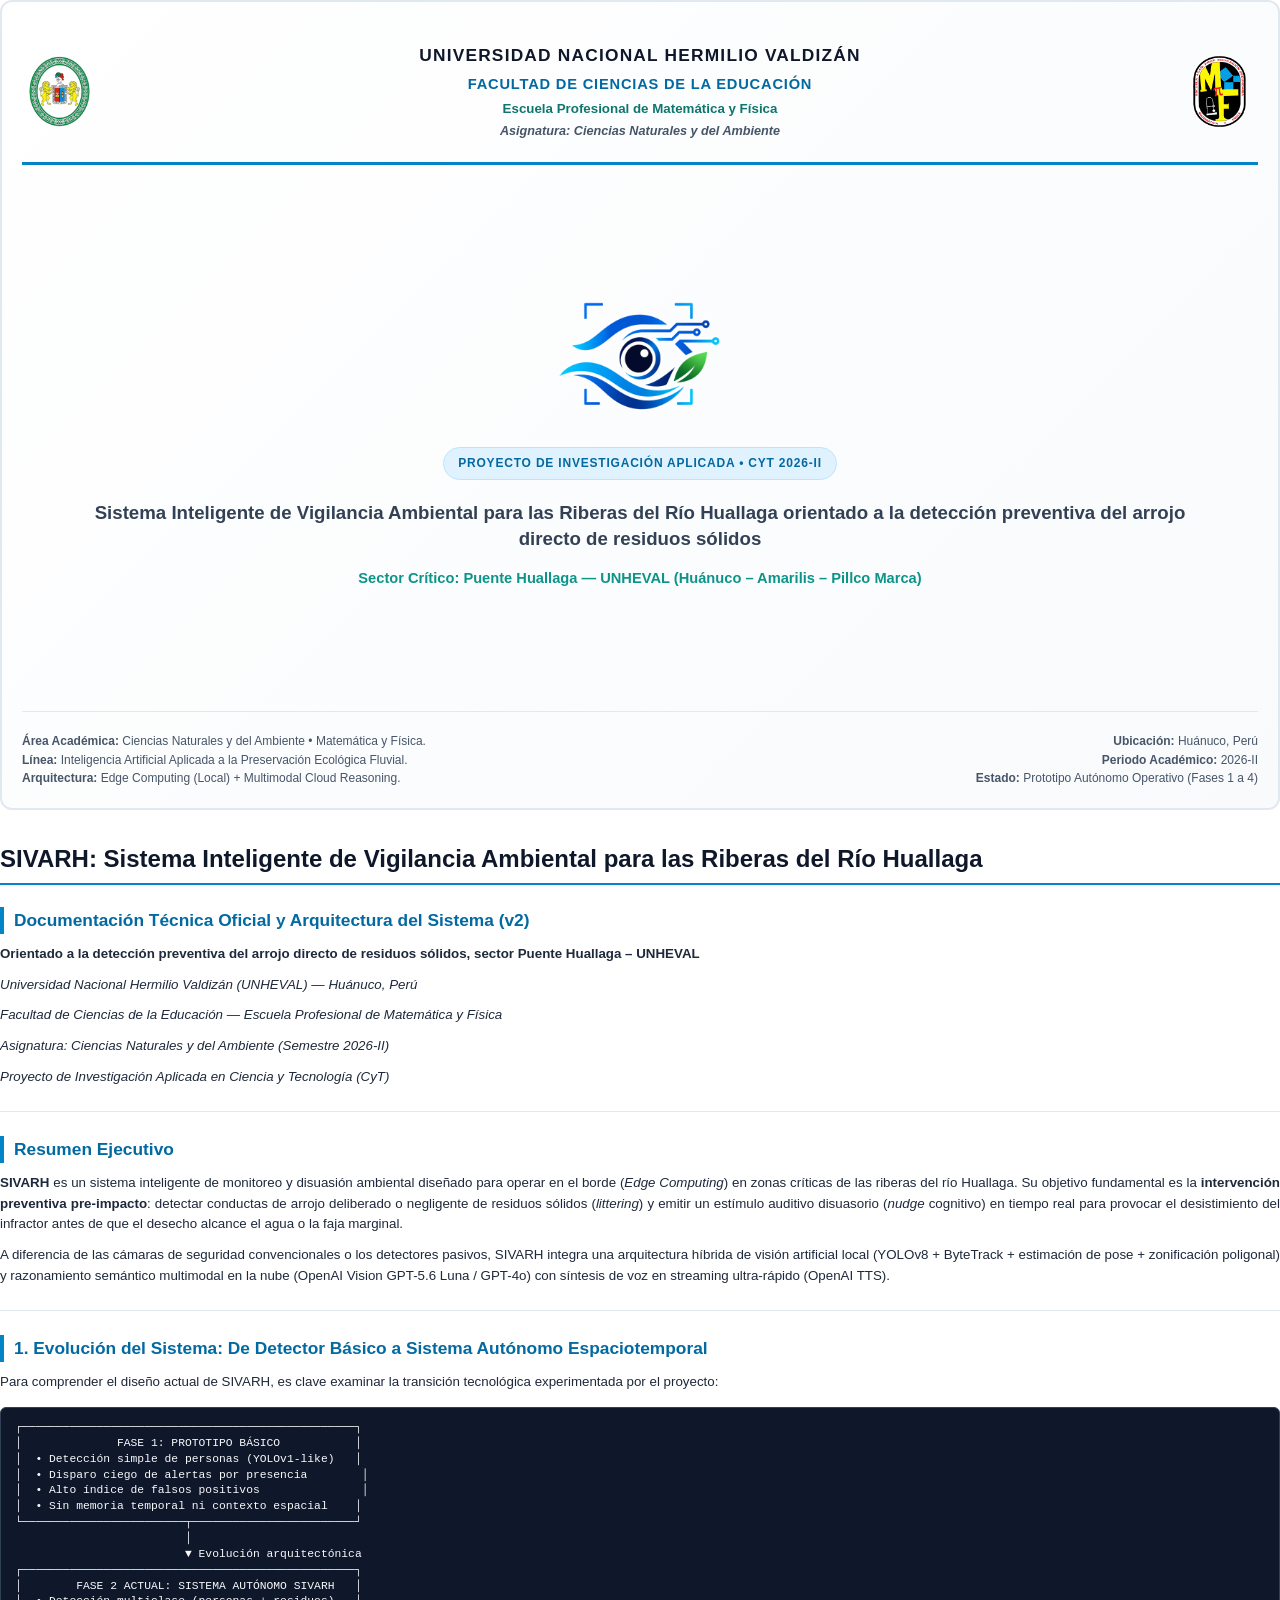
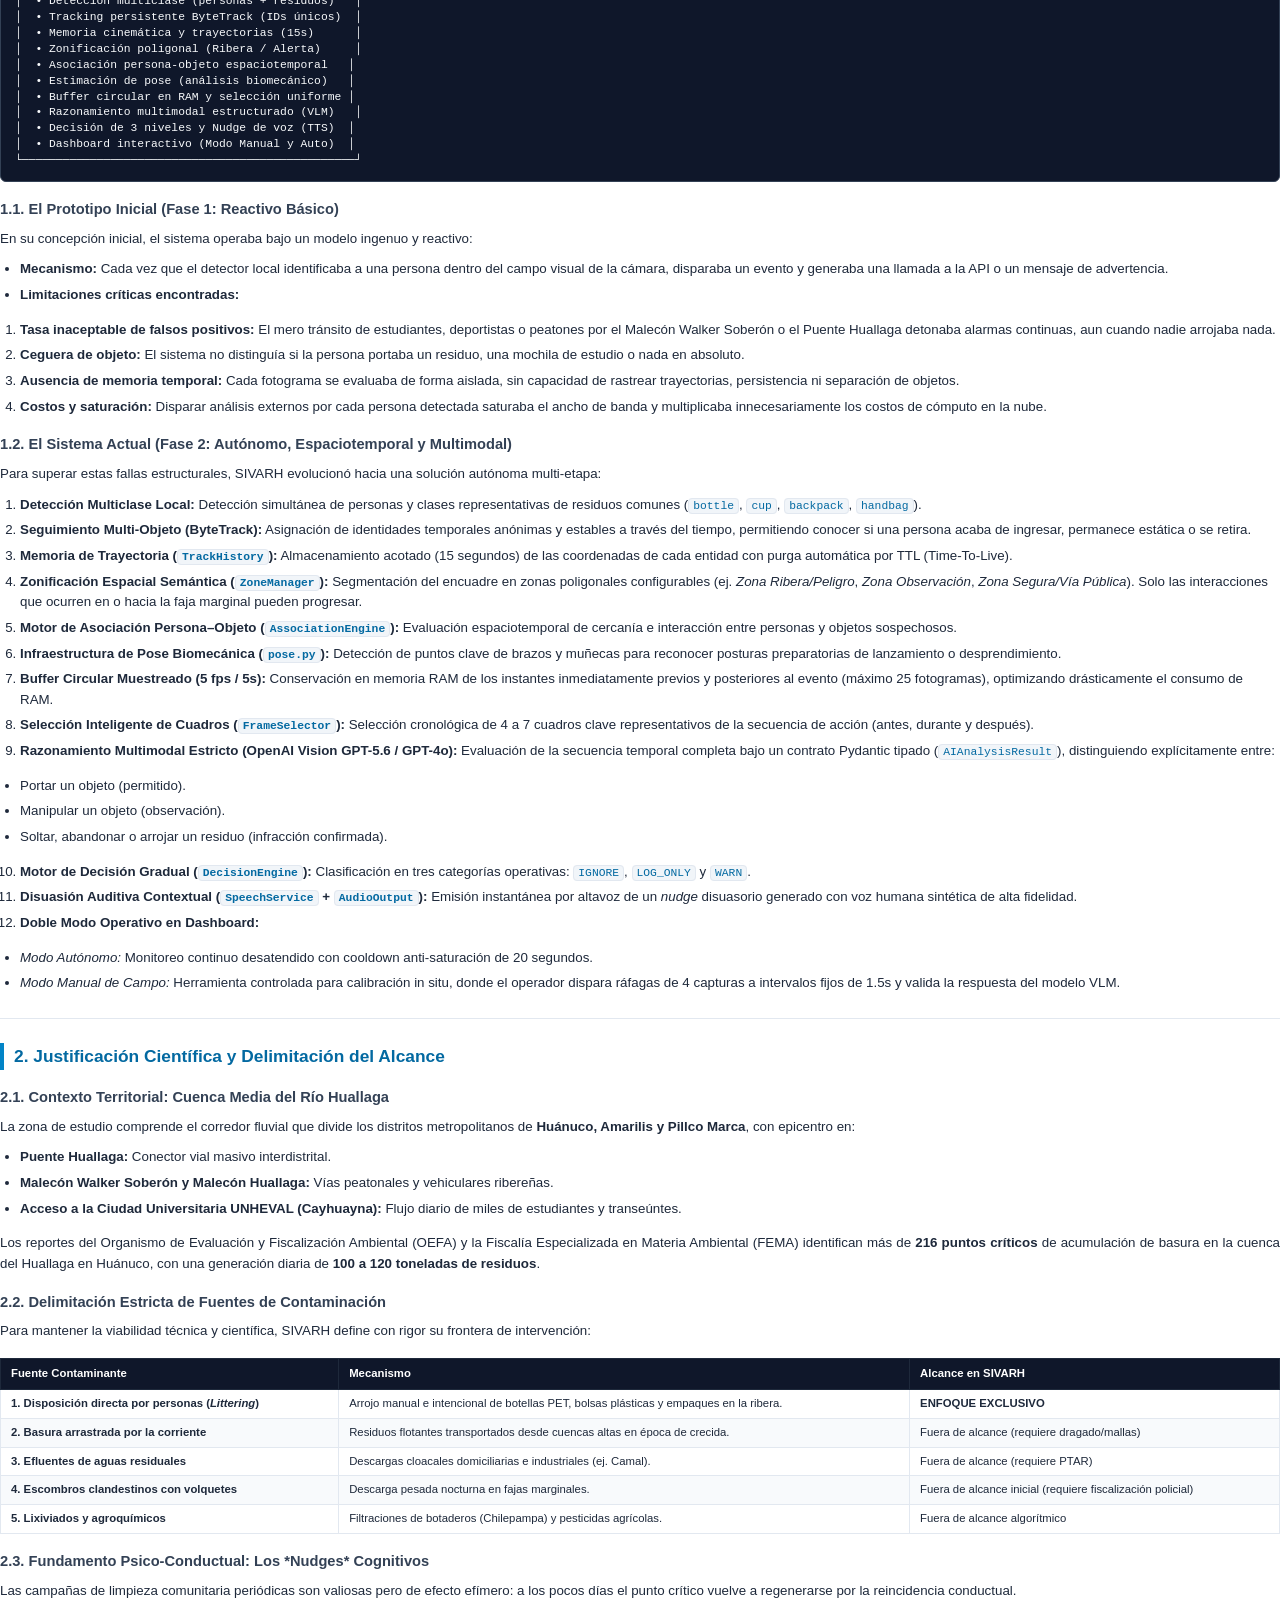
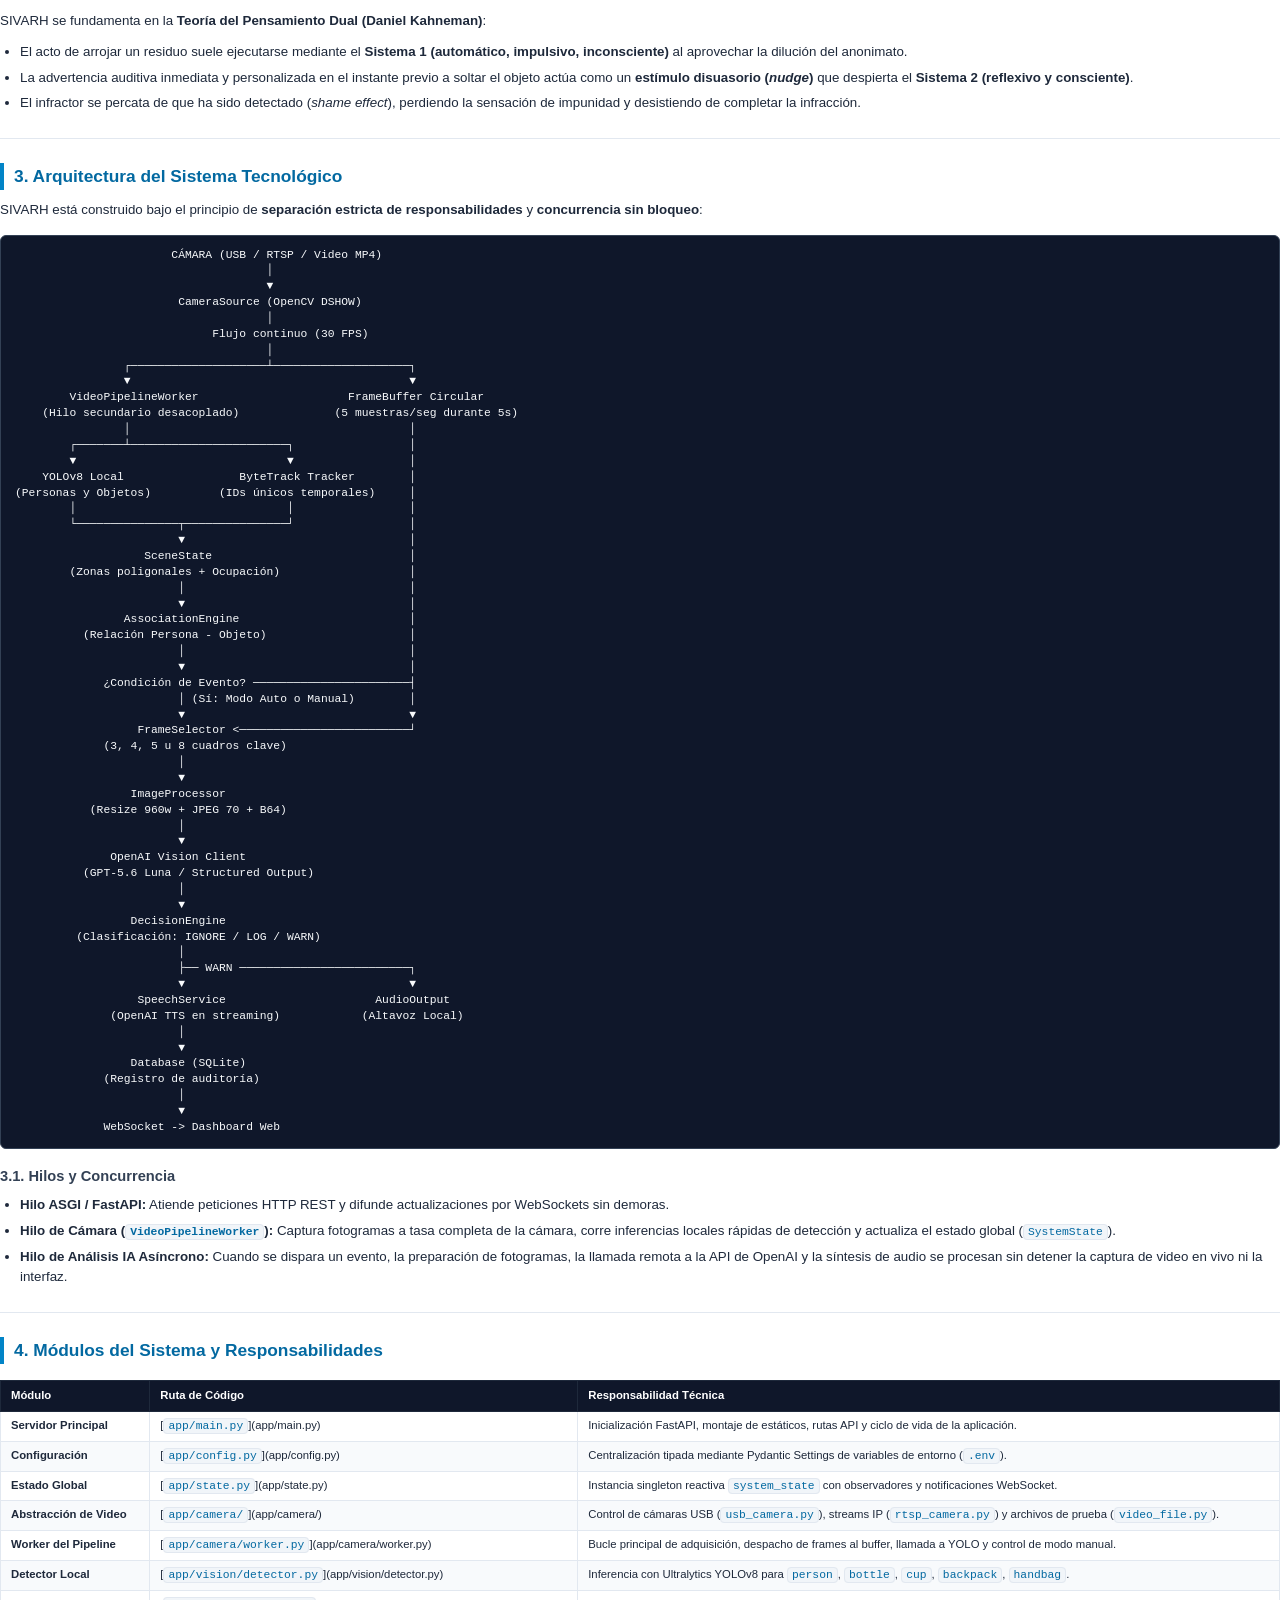
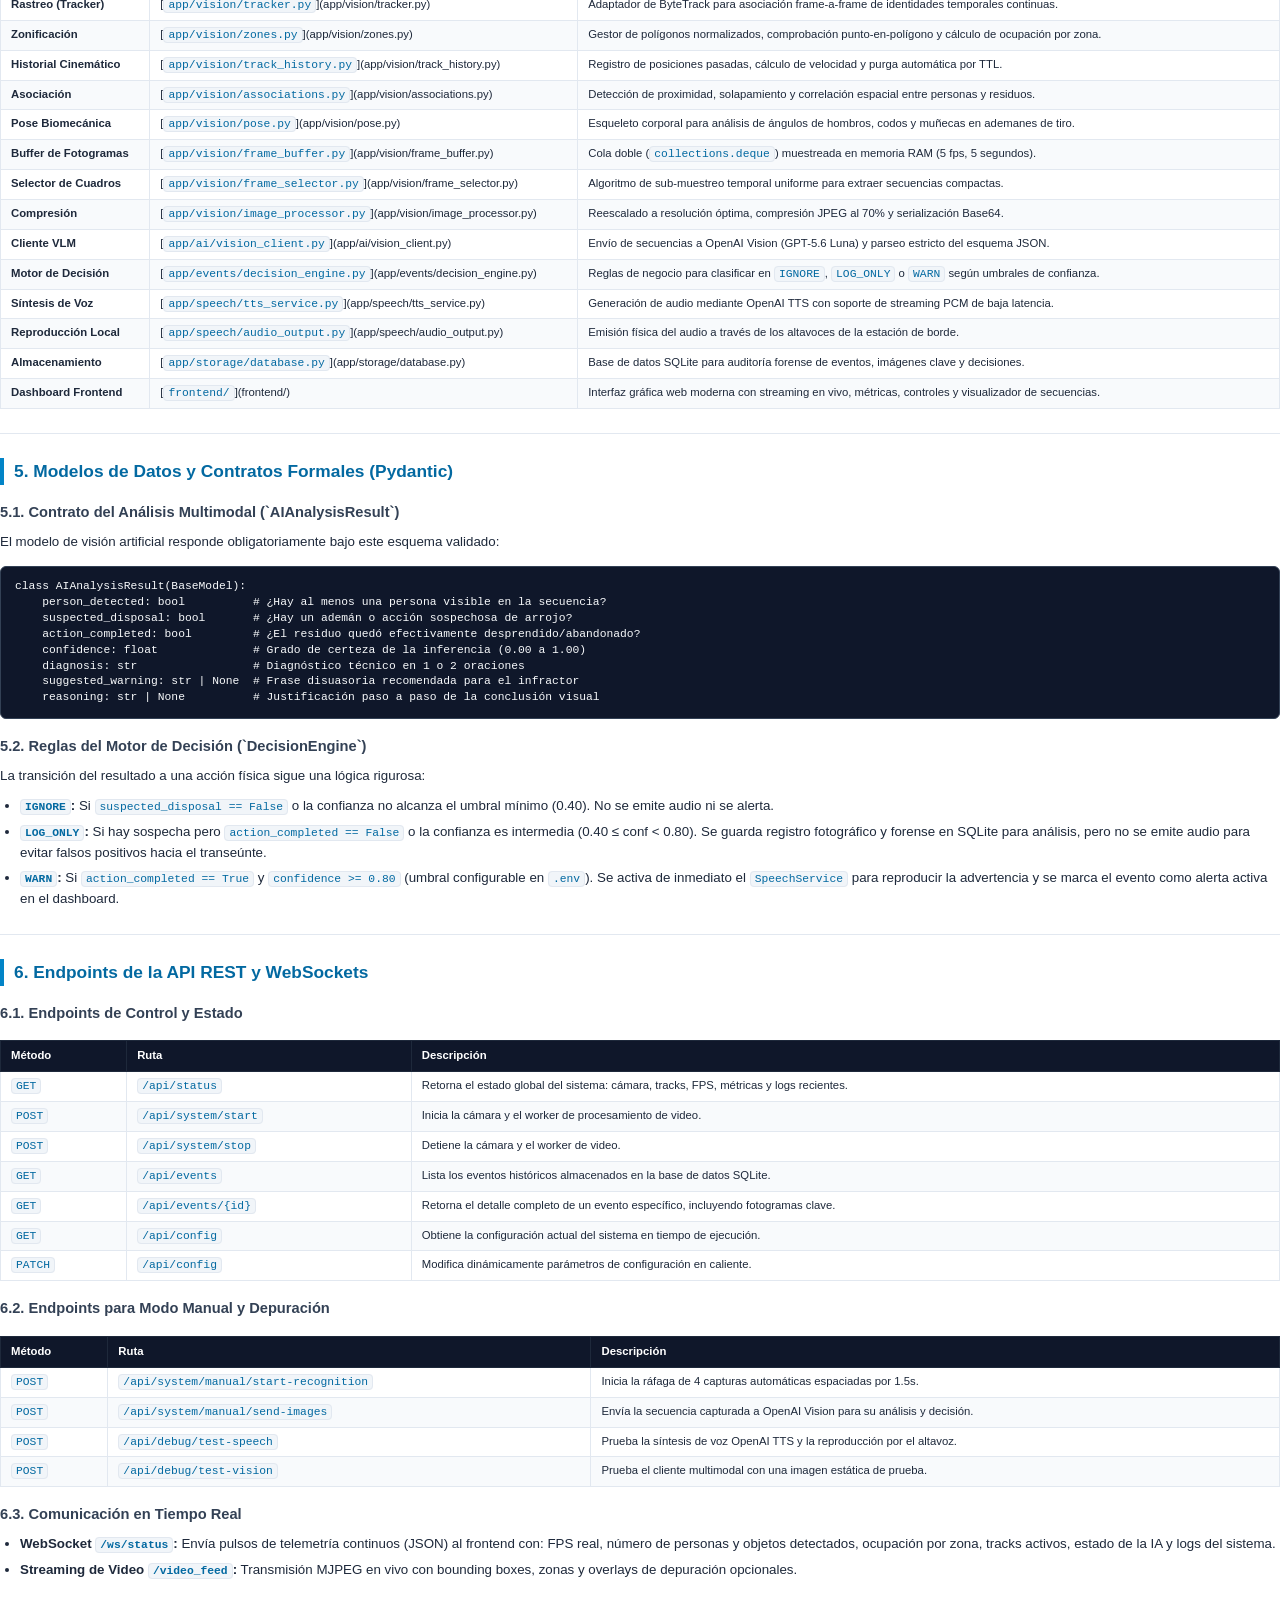
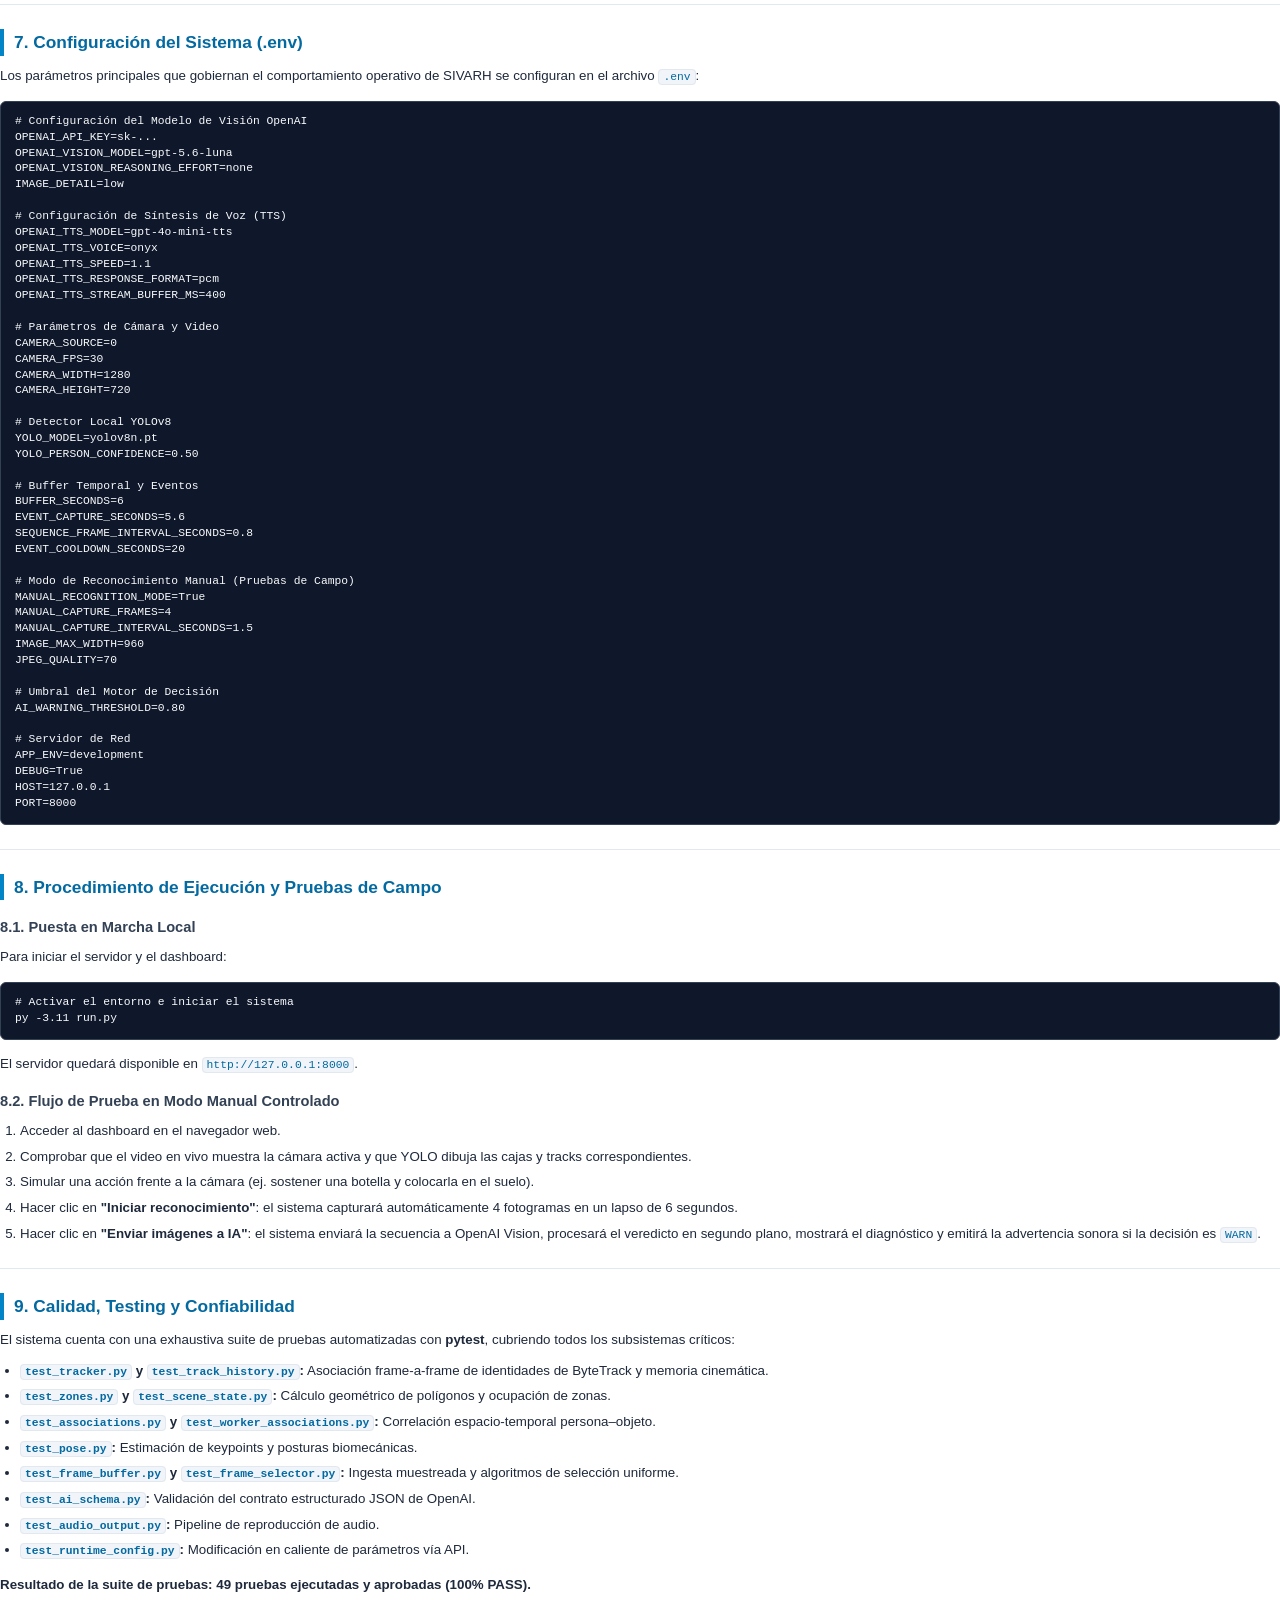
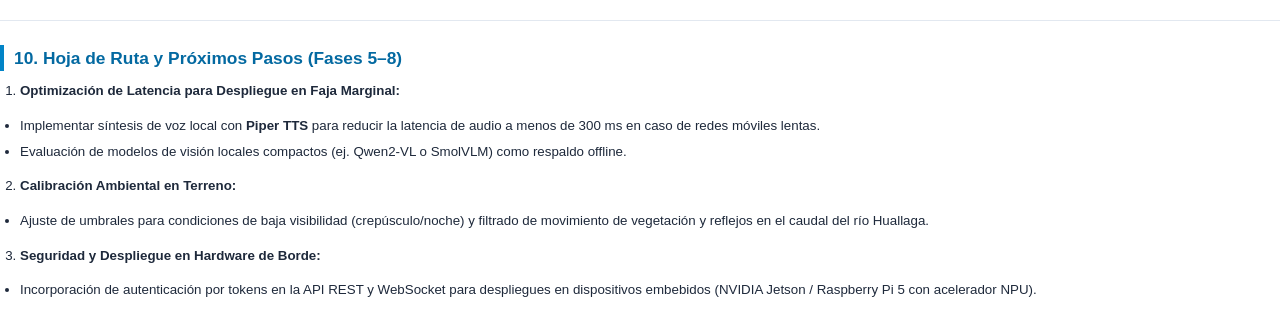
==== commit 2f575a75: "feat: implement FastAPI server, documentation export tool, and structured frontend assets" ====
--- a/docs/documentacion_imprimible.html
+++ b/docs/documentacion_imprimible.html
@@ -57,40 +57,66 @@
         }
 
         .cover-header {
+            display: flex;
+            align-items: center;
+            justify-content: space-between;
+            gap: 20px;
+            border-bottom: 3px solid #0284c7;
+            padding-bottom: 20px;
+        }
+
+        .cover-header-logo {
+            width: 75px;
+            height: 75px;
+            flex: 0 0 75px;
+            object-fit: contain;
+        }
+
+        .cover-header-text {
+            flex: 1;
             text-align: center;
-            border-bottom: 3px solid #0284c7;
-            padding-bottom: 25px;
         }
 
         .institution {
-            font-size: 14pt;
-            font-weight: 700;
+            font-size: 13pt;
+            font-weight: 800;
             color: #0f172a;
             text-transform: uppercase;
-            letter-spacing: 1.5px;
+            letter-spacing: 1.2px;
             margin: 0;
         }
 
         .faculty {
             font-size: 11pt;
             color: #0369a1;
+            font-weight: 700;
+            text-transform: uppercase;
+            letter-spacing: 0.8px;
+            margin-top: 4px;
+        }
+
+        .school {
+            font-size: 10pt;
+            color: #0f766e;
             font-weight: 600;
-            margin-top: 6px;
-        }
-
-        .program {
+            margin-top: 3px;
+        }
+
+        .course {
             font-size: 9.5pt;
-            color: #64748b;
-            margin-top: 4px;
+            color: #475569;
+            font-weight: 600;
+            margin-top: 3px;
+            font-style: italic;
         }
 
         .cover-body {
             text-align: center;
-            margin: 40px 0;
+            margin: 35px 0;
         }
 
         .cover-logo-wrapper {
-            width: 150px;
+            width: 170px;
             margin: 0 auto 18px;
         }
 
@@ -296,16 +322,21 @@
     <!-- PORTADA FORMAL PARA IMPRESIÓN -->
     <div class="cover-page">
         <div class="cover-header">
-            <h1 class="institution">Universidad Nacional Hermilio Valdizán</h1>
-            <div class="faculty">Facultad de Ingeniería Industrial y de Sistemas</div>
-            <div class="program">Proyecto de Investigación Aplicada en Ciencia y Tecnología (CyT 2026-II)</div>
+            <img src="../assets/logo_unheval.png" alt="UNHEVAL" class="cover-header-logo">
+            <div class="cover-header-text">
+                <h1 class="institution">Universidad Nacional Hermilio Valdizán</h1>
+                <div class="faculty">Facultad de Ciencias de la Educación</div>
+                <div class="school">Escuela Profesional de Matemática y Física</div>
+                <div class="course">Asignatura: Ciencias Naturales y del Ambiente</div>
+            </div>
+            <img src="../assets/logo_myf.png" alt="Matemática y Física" class="cover-header-logo">
         </div>
 
         <div class="cover-body">
             <div class="cover-logo-wrapper">
                 <img src="../assets/imagotipo_sivarh.png" alt="SIVARH" class="cover-logo-img">
             </div>
-            <div class="badge">Documentación Técnica Oficial &bull; Versión 2.0</div>
+            <div class="badge">Proyecto de Investigación Aplicada &bull; CyT 2026-II</div>
             <div class="project-title">
                 Sistema Inteligente de Vigilancia Ambiental para las Riberas del Río Huallaga orientado a la detección preventiva del arrojo directo de residuos sólidos
             </div>
@@ -316,13 +347,14 @@
 
         <div class="cover-footer">
             <div class="cover-footer-column">
-                <strong>Área Temática:</strong> Visión Computacional, Inteligencia Artificial Multimodal e Intervención Preventiva Ambiental.<br>
-                <strong>Entorno:</strong> Edge Computing (Local) + Multimodal Cloud Reasoning (OpenAI Vision &amp; TTS).
+                <strong>Área Académica:</strong> Ciencias Naturales y del Ambiente &bull; Matemática y Física.<br>
+                <strong>Línea:</strong> Inteligencia Artificial Aplicada a la Preservación Ecológica Fluvial.<br>
+                <strong>Arquitectura:</strong> Edge Computing (Local) + Multimodal Cloud Reasoning.
             </div>
             <div class="cover-footer-column cover-footer-right">
                 <strong>Ubicación:</strong> Huánuco, Perú<br>
-                <strong>Fecha:</strong> Septiembre 2026<br>
-                <strong>Estado:</strong> Prototipo Autónomo Operativo (Fases 1 a 4 Completadas)
+                <strong>Periodo Académico:</strong> 2026-II<br>
+                <strong>Estado:</strong> Prototipo Autónomo Operativo (Fases 1 a 4)
             </div>
         </div>
     </div>
@@ -332,7 +364,10 @@
 <h2 class="section-title">Documentación Técnica Oficial y Arquitectura del Sistema (v2)</h2>
 
 <p><strong>Orientado a la detección preventiva del arrojo directo de residuos sólidos, sector Puente Huallaga – UNHEVAL</strong></p>
-<p><em>Proyecto de Investigación Aplicada en Ciencia y Tecnología (CyT) — Universidad Nacional Hermilio Valdizán (UNHEVAL), Huánuco, Perú (2026-II)</em></p>
+<p><em>Universidad Nacional Hermilio Valdizán (UNHEVAL) — Huánuco, Perú</em></p>
+<p><em>Facultad de Ciencias de la Educación — Escuela Profesional de Matemática y Física</em></p>
+<p><em>Asignatura: Ciencias Naturales y del Ambiente (Semestre 2026-II)</em></p>
+<p><em>Proyecto de Investigación Aplicada en Ciencia y Tecnología (CyT)</em></p>
 
 <hr class="divider"/>
 
